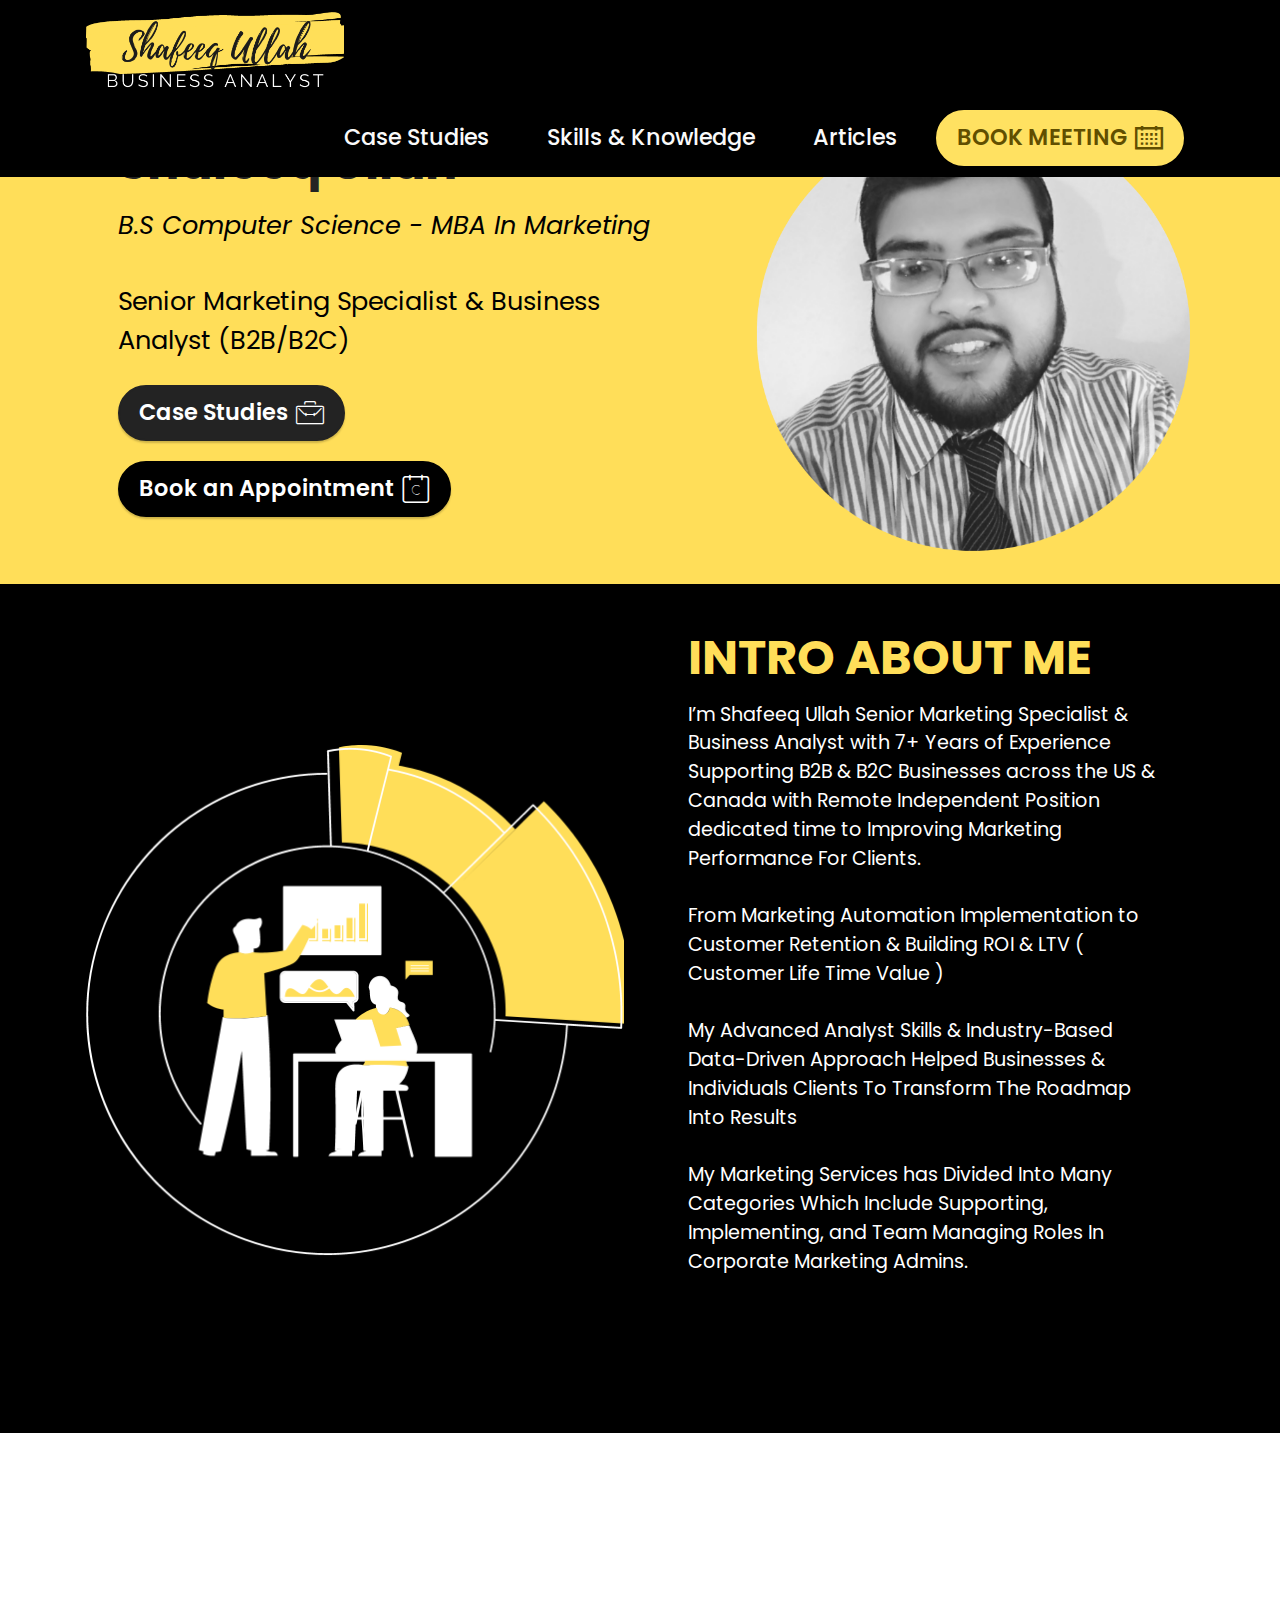
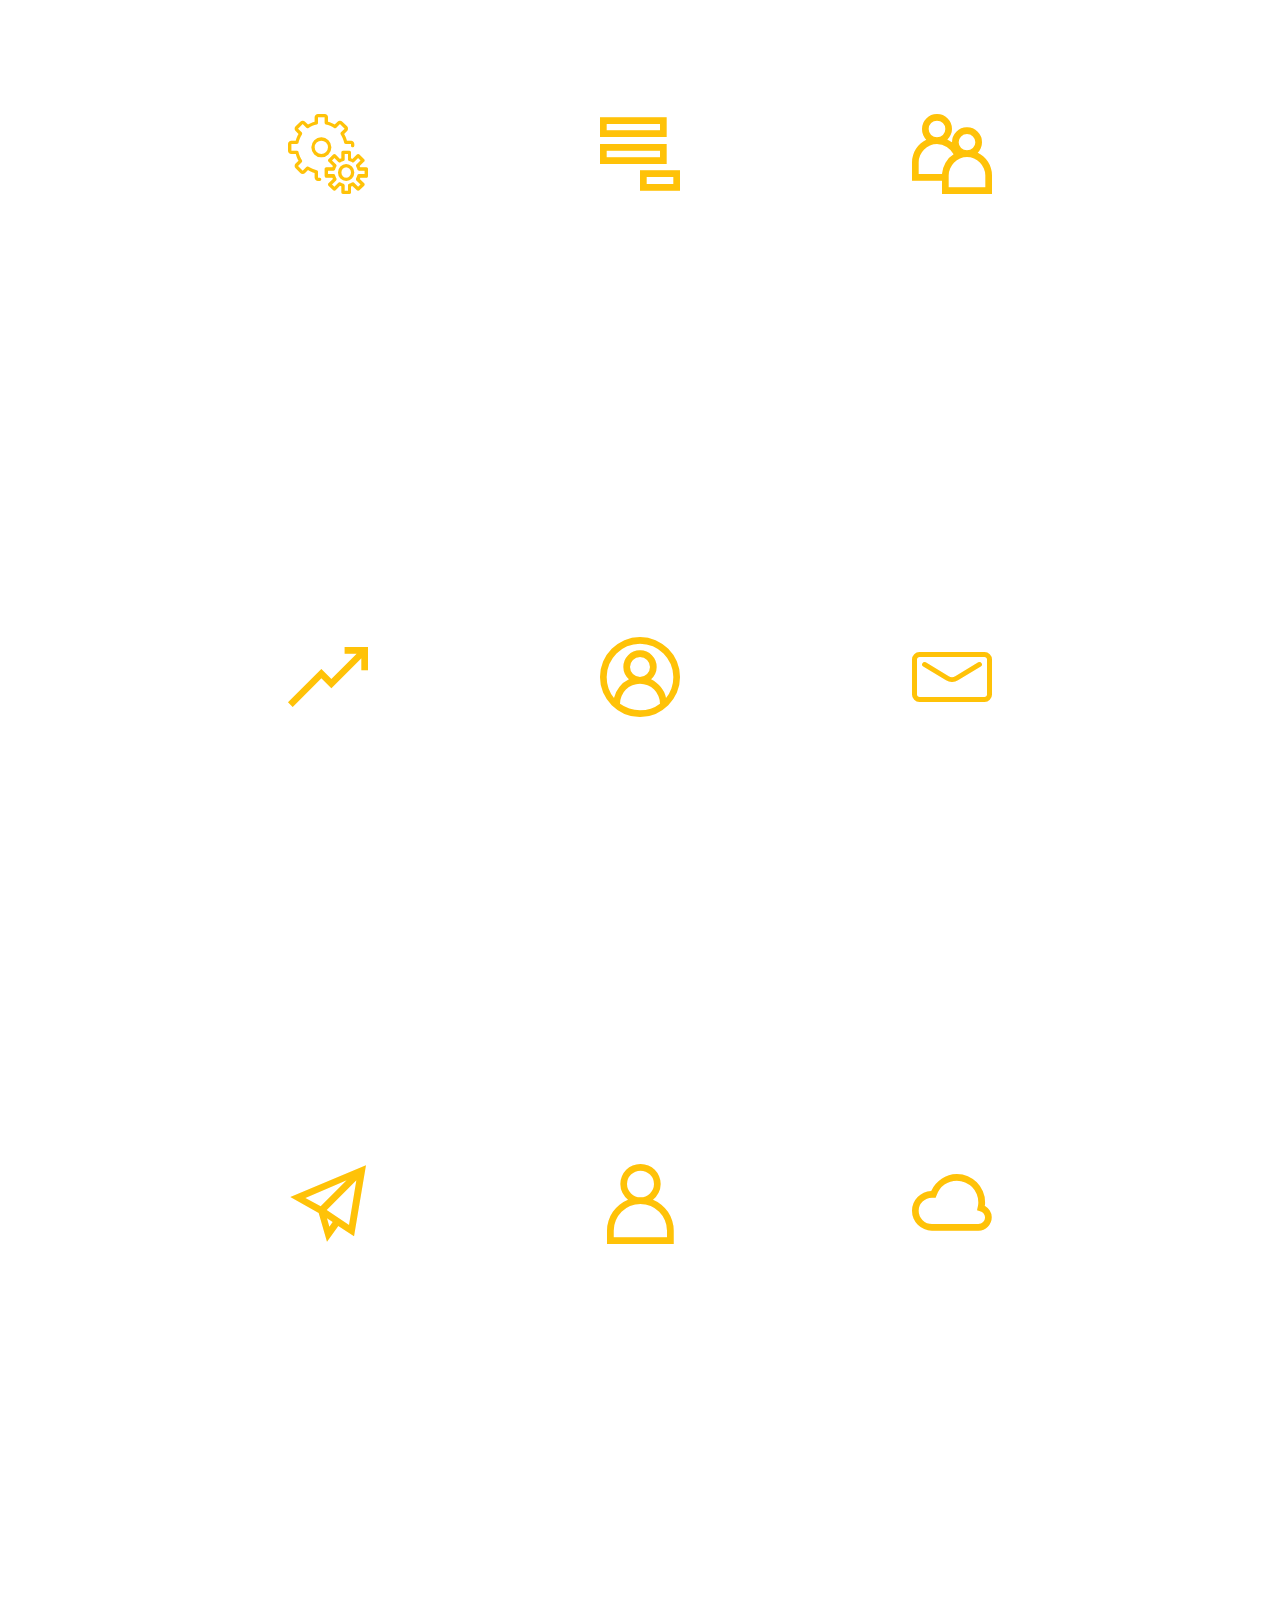
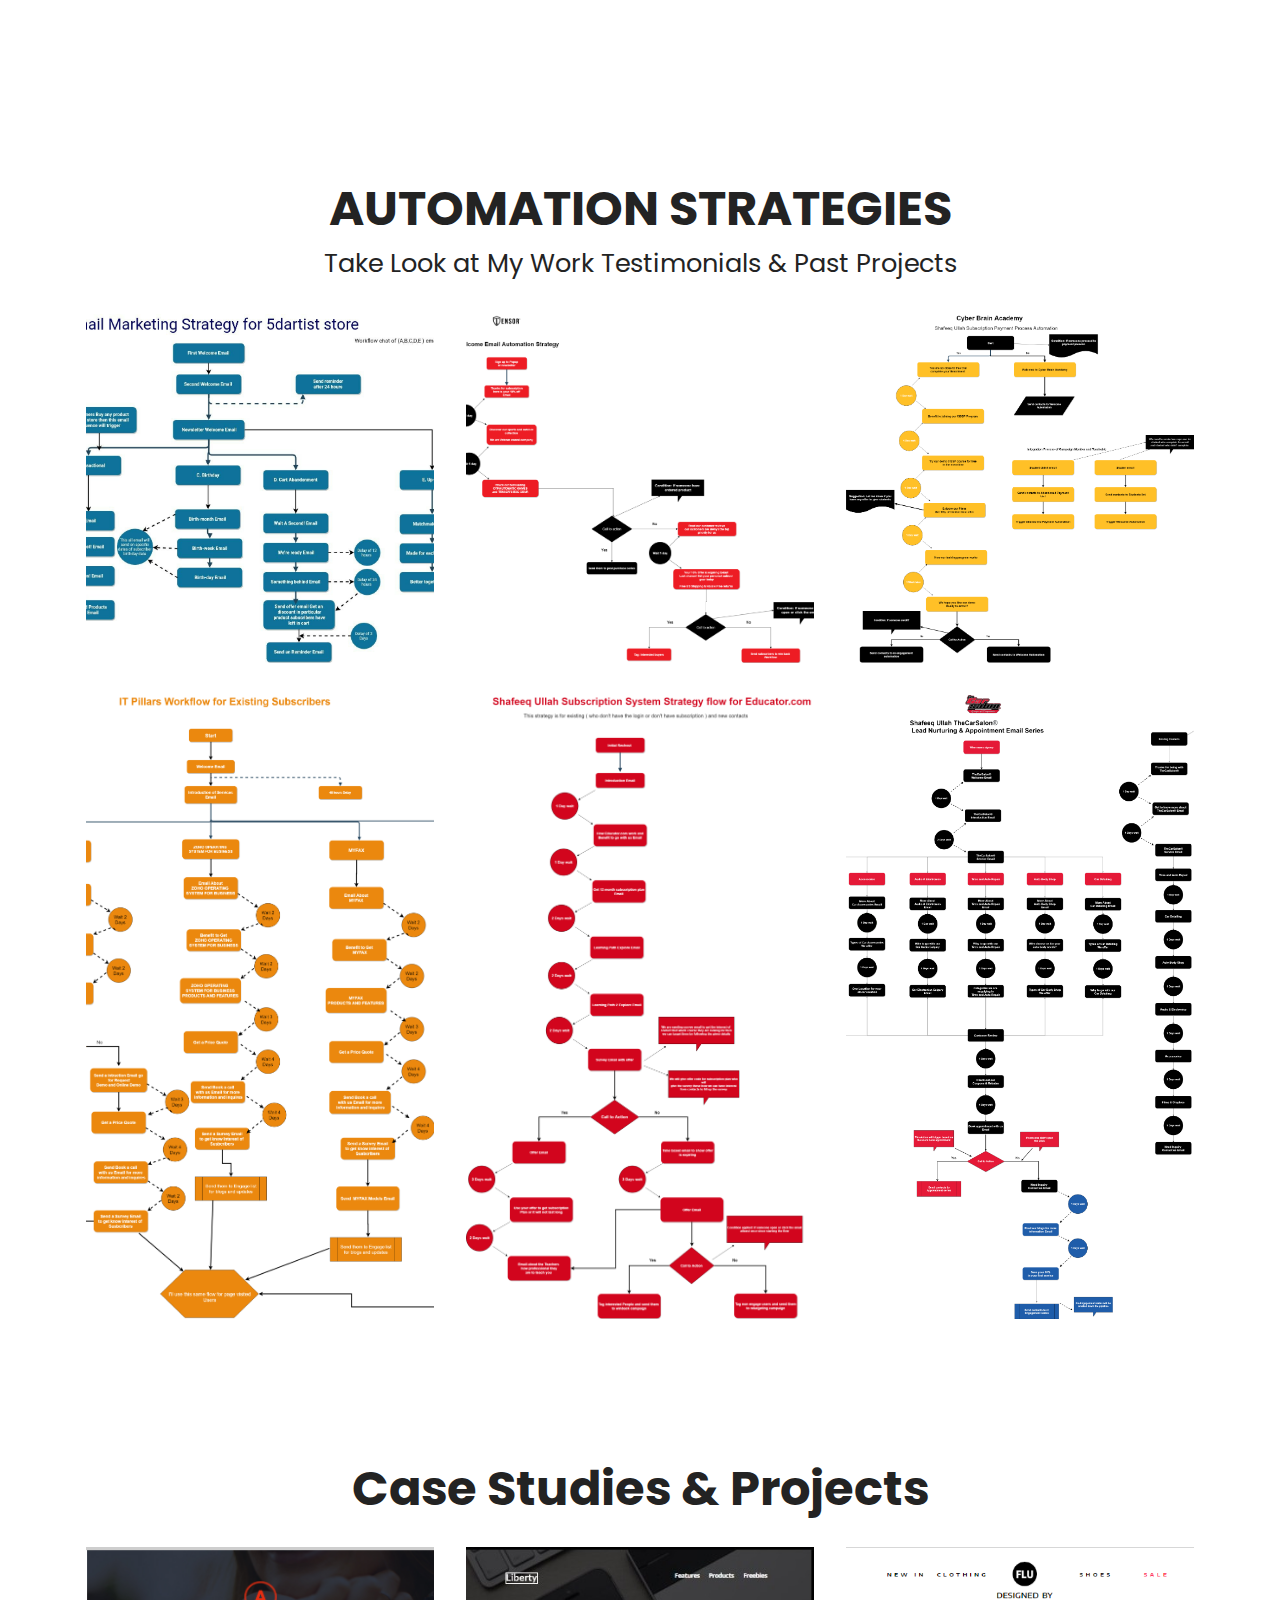
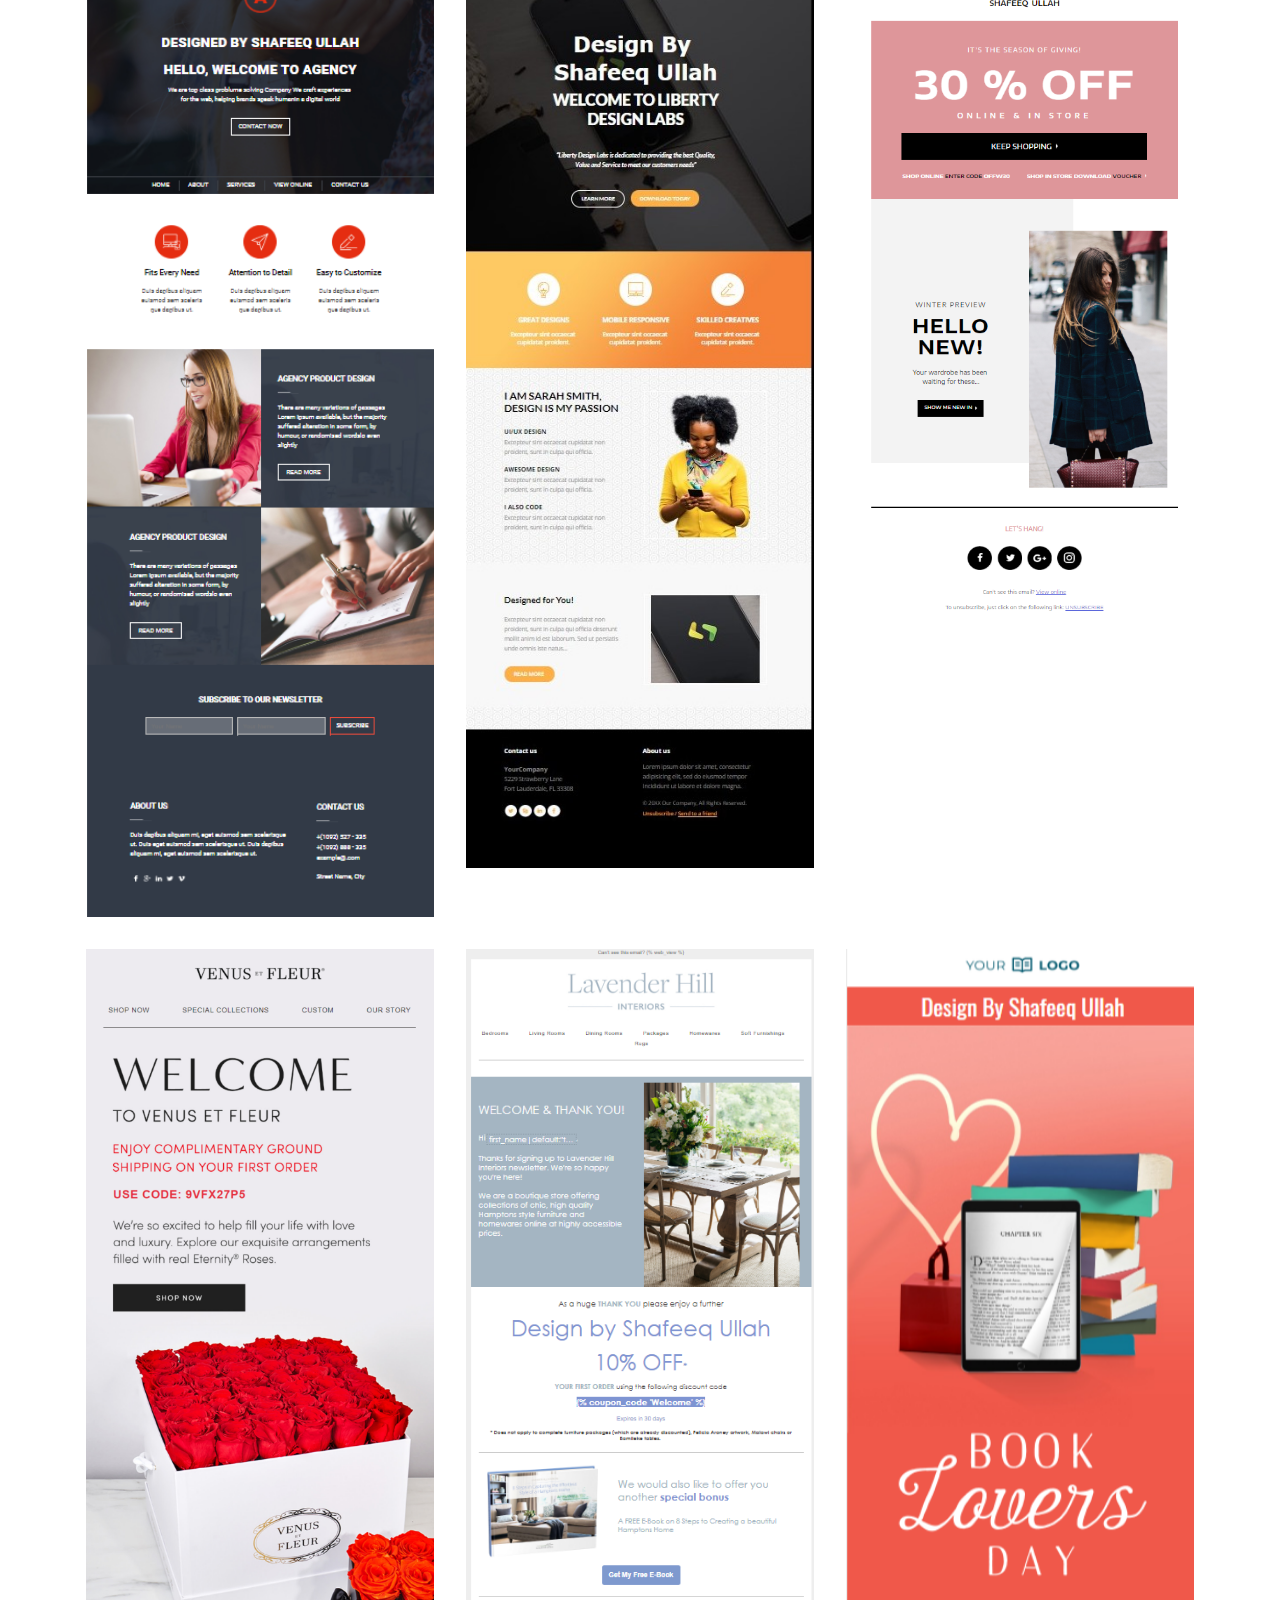
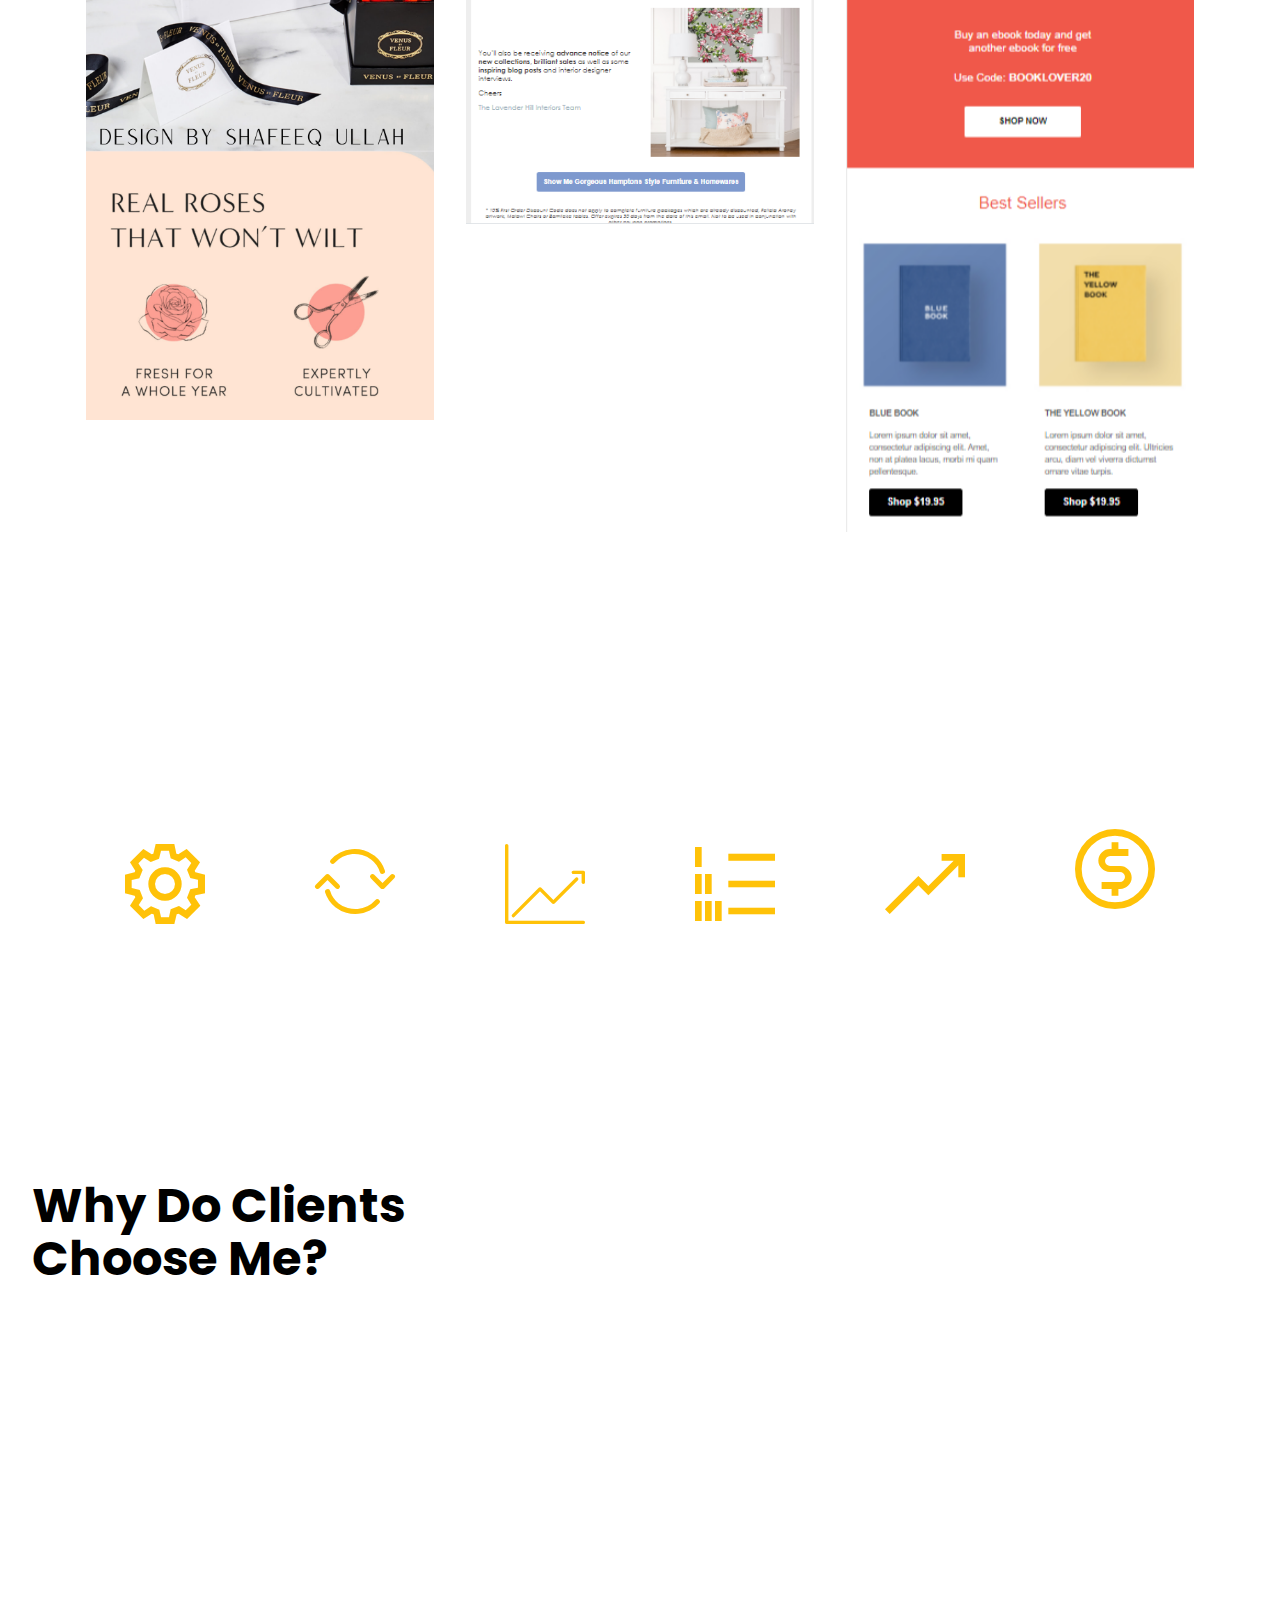
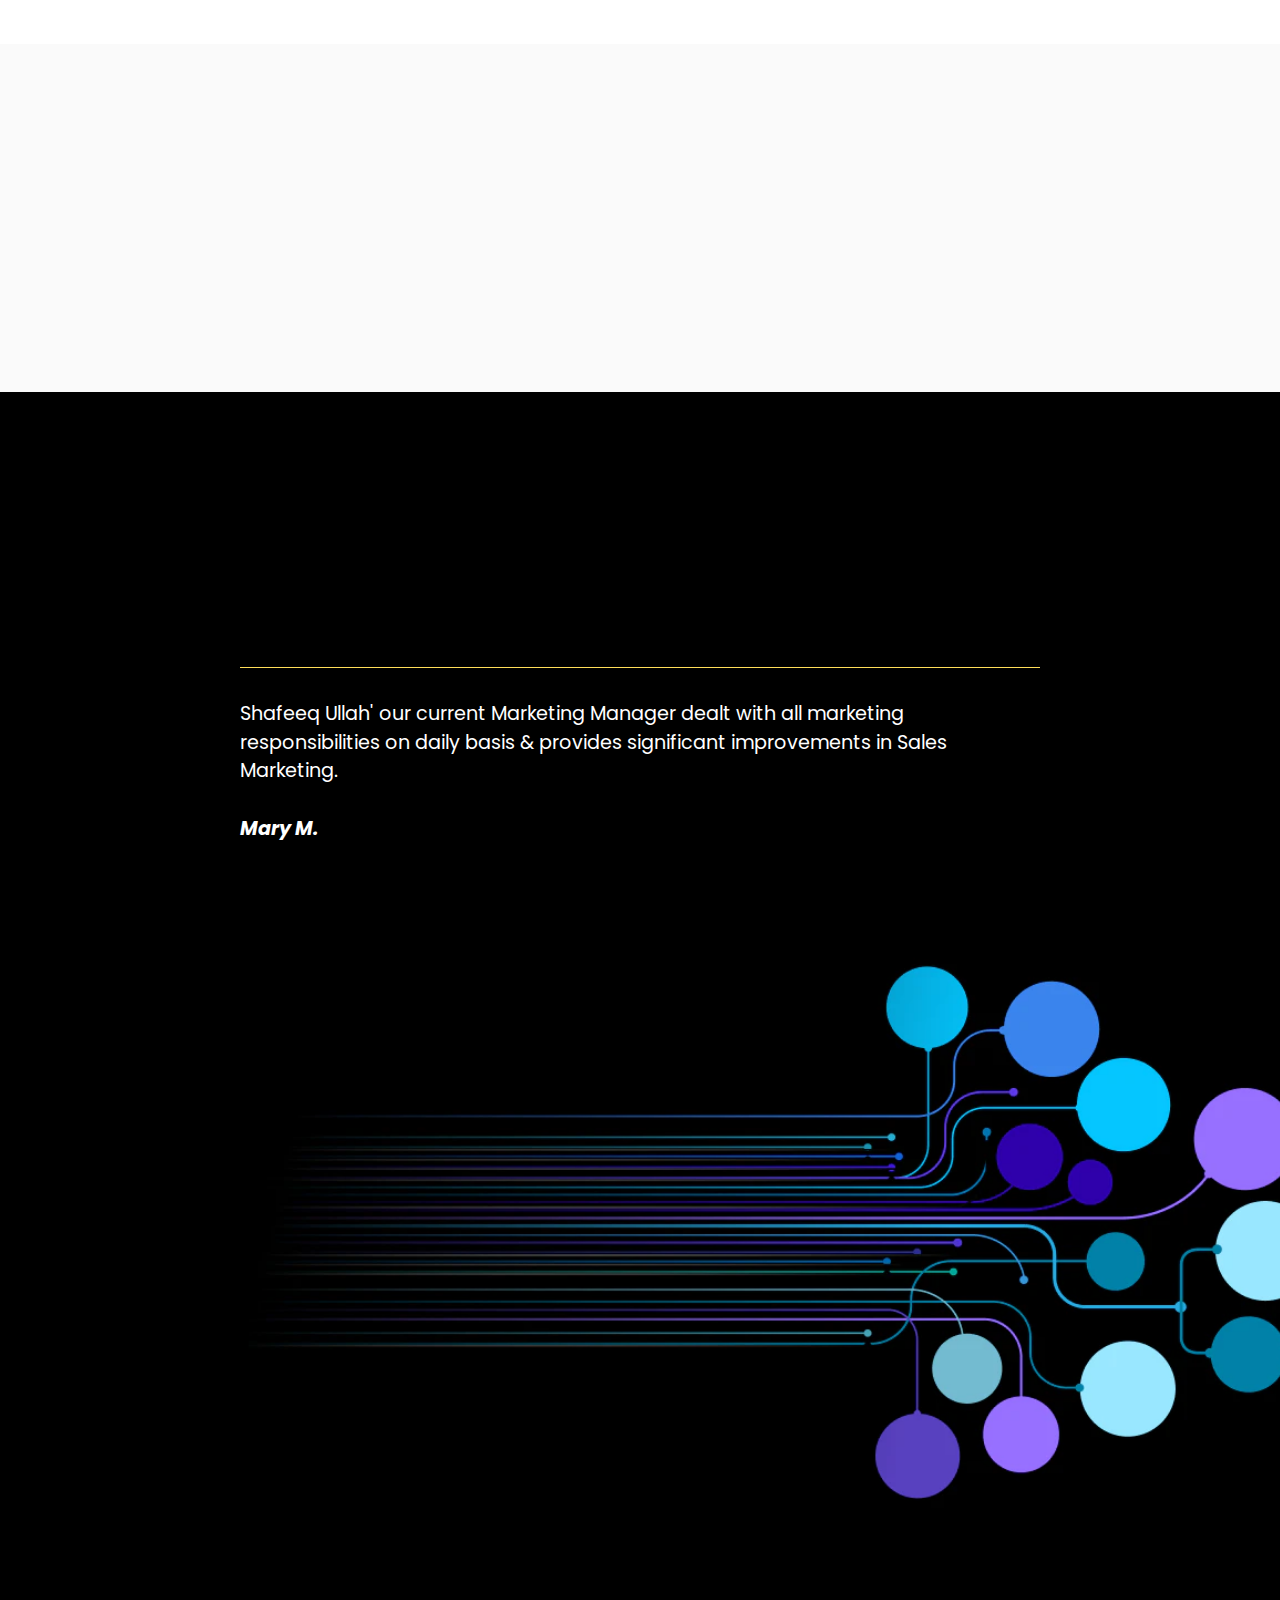
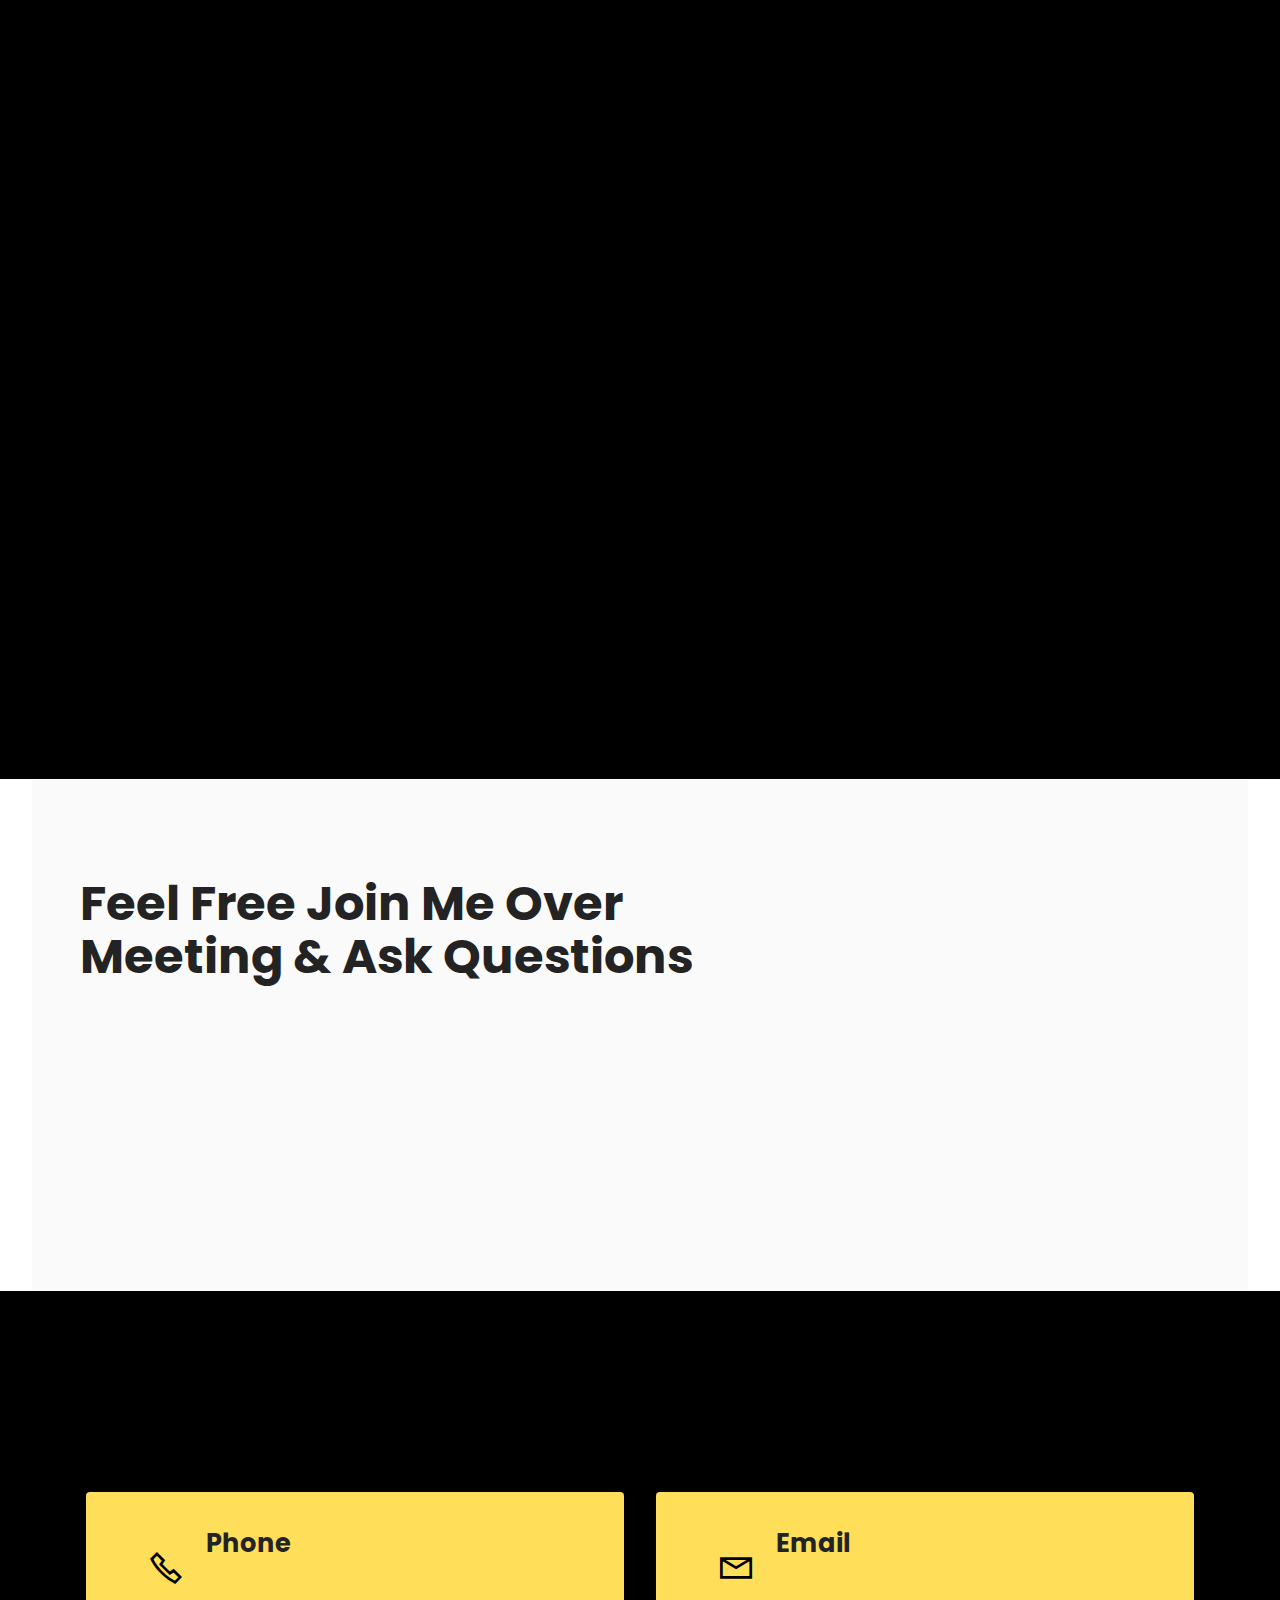
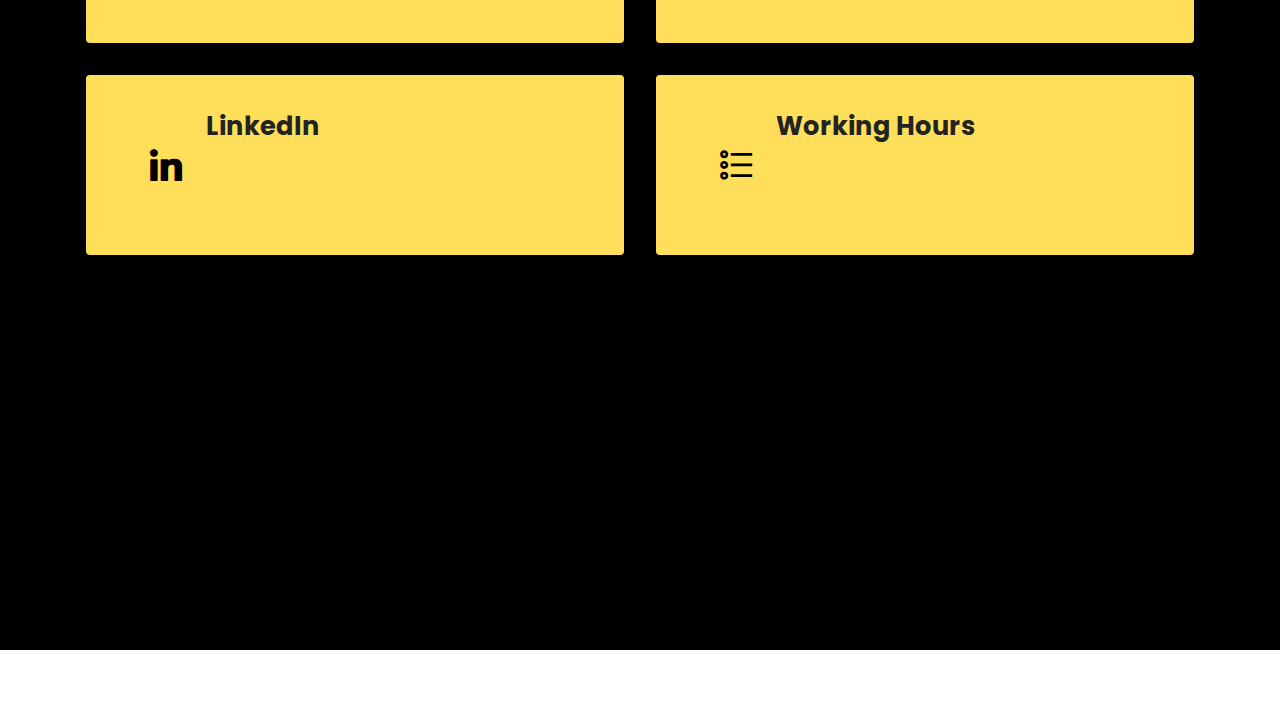
==== index.html @ f5b304b1 "create github pages" ====
<!DOCTYPE html>
<html  >
<head>
  <!-- Site made with Mobirise Website Builder v5.6.8, https://mobirise.com -->
  <meta charset="UTF-8">
  <meta http-equiv="X-UA-Compatible" content="IE=edge">
  <meta name="generator" content="Mobirise v5.6.8, mobirise.com">
  <meta name="twitter:card" content="summary_large_image"/>
  <meta name="twitter:image:src" content="">
  <meta property="og:image" content="">
  <meta name="twitter:title" content="Shafeeq Ullah: Senior Marketing Specialist">
  <meta name="viewport" content="width=device-width, initial-scale=1, minimum-scale=1">
  <link rel="shortcut icon" href="assets/images/shafeeq-ullah-8.png" type="image/x-icon">
  <meta name="description" content="I’m Shafeeq Ullah Senior Marketing Specialist & Business Analyst with 7+ Years of Experience Supporting B2B & B2C Businesses across the US & Canada with Remote Independent Position dedicated time to Improving Marketing Performance For Clients.">
  
  
  <title>Shafeeq Ullah: Senior Marketing Specialist</title>
  <link rel="stylesheet" href="assets/web/assets/mobirise-icons2/mobirise2.css">
  <link rel="stylesheet" href="assets/web/assets/mobirise-icons/mobirise-icons.css">
  <link rel="stylesheet" href="assets/web/assets/mobirise-icons-bold/mobirise-icons-bold.css">
  <link rel="stylesheet" href="assets/bootstrap/css/bootstrap.min.css">
  <link rel="stylesheet" href="assets/bootstrap/css/bootstrap-grid.min.css">
  <link rel="stylesheet" href="assets/bootstrap/css/bootstrap-reboot.min.css">
  <link rel="stylesheet" href="assets/animatecss/animate.css">
  <link rel="stylesheet" href="assets/dropdown/css/style.css">
  <link rel="stylesheet" href="assets/socicon/css/styles.css">
  <link rel="stylesheet" href="assets/theme/css/style.css">
  <link rel="preload" href="https://fonts.googleapis.com/css?family=Poppins:100,100i,200,200i,300,300i,400,400i,500,500i,600,600i,700,700i,800,800i,900,900i&display=swap" as="style" onload="this.onload=null;this.rel='stylesheet'">
  <noscript><link rel="stylesheet" href="https://fonts.googleapis.com/css?family=Poppins:100,100i,200,200i,300,300i,400,400i,500,500i,600,600i,700,700i,800,800i,900,900i&display=swap"></noscript>
  <link rel="preload" as="style" href="assets/mobirise/css/mbr-additional.css"><link rel="stylesheet" href="assets/mobirise/css/mbr-additional.css" type="text/css">
  
  
  
  
</head>
<body>
  
  <section data-bs-version="5.1" class="menu menu2 cid-tdlVaLHoB5" once="menu" id="menu2-j">
    
    <nav class="navbar navbar-dropdown navbar-fixed-top navbar-expand-lg">
        <div class="container">
            <div class="navbar-brand">
                <span class="navbar-logo">
                    <a href="http://www.shafeequllah.com">
                        <img src="assets/images/shafeeq-ullah-8.png" alt="Mobirise Website Builder" style="height: 5rem;">
                    </a>
                </span>
                
            </div>
            <button class="navbar-toggler" type="button" data-toggle="collapse" data-bs-toggle="collapse" data-target="#navbarSupportedContent" data-bs-target="#navbarSupportedContent" aria-controls="navbarNavAltMarkup" aria-expanded="false" aria-label="Toggle navigation">
                <div class="hamburger">
                    <span></span>
                    <span></span>
                    <span></span>
                    <span></span>
                </div>
            </button>
            <div class="collapse navbar-collapse" id="navbarSupportedContent">
                <ul class="navbar-nav nav-dropdown" data-app-modern-menu="true"><li class="nav-item"><a class="nav-link link text-white text-primary display-4" href="index.html#gallery4-7">Case Studies</a></li><li class="nav-item"><a class="nav-link link text-white text-primary display-4" href="index.html#features1-1i">Skills &amp; Knowledge</a></li><li class="nav-item"><a class="nav-link link text-white text-primary display-4" href="Articles.html" target="_blank">Articles</a></li></ul>
                
                <div class="navbar-buttons mbr-section-btn"><a class="btn btn-warning display-4" href="https://calendly.com/shafeeqmarketing21/email-marketing-discussion" target="_blank"><span class="mobi-mbri mobi-mbri-calendar mbr-iconfont mbr-iconfont-btn"></span>
                        BOOK MEETING</a></div>
            </div>
        </div>
    </nav>
</section>

<section data-bs-version="5.1" class="header14 cid-sFzxmVl7J6" id="header14-1f">

    

    

    <div class="container">
        <div class="row justify-content-center align-items-center">
            <div class="col-12 col-md-5 image-wrapper">
                <img src="assets/images/shafeeq-ullah-6.png" alt="Mobirise Website Builder">
            </div>
            <div class="col-12 col-md">
                <div class="text-wrapper">
                    <h1 class="mbr-section-title mbr-fonts-style mb-3 display-1"><strong>Shafeeq Ullah</strong></h1>
                    <p class="mbr-text mbr-fonts-style display-5"><em>
                        B.S Computer Science - MBA In Marketing<br></em><br>Senior Marketing Specialist &amp; Business Analyst (B2B/B2C)&nbsp;<br></p>
                    <div class="mbr-section-btn mt-3"><a class="btn btn-black display-4" href="index.html#gallery4-7"><span class="mbri-briefcase mbr-iconfont mbr-iconfont-btn"></span>Case Studies</a>
                        <a class="btn btn-primary display-4" href="https://calendly.com/shafeeqmarketing21/email-marketing-discussion" target="_blank"><span class="socicon socicon-calendly mbr-iconfont mbr-iconfont-btn"></span>Book an Appointment</a></div>
                </div>
            </div>
        </div>
    </div>
</section>

<section data-bs-version="5.1" class="header14 cid-t9MIhTilhC" id="header14-c">

    

    

    <div class="container">
        <div class="row justify-content-center align-items-center">
            <div class="col-12 col-md-6 image-wrapper">
                <img src="assets/images/untitled-design-35.png" alt="Mobirise Website Builder">
            </div>
            <div class="col-12 col-md">
                <div class="text-wrapper">
                    <h1 class="mbr-section-title mbr-fonts-style mb-3 display-2">
                        <strong>INTRO ABOUT ME</strong></h1>
                    <p class="mbr-text mbr-fonts-style display-7">I’m Shafeeq Ullah Senior Marketing Specialist &amp; Business Analyst with 7+ Years of Experience Supporting B2B &amp; B2C Businesses across the US &amp; Canada with Remote Independent Position dedicated time to Improving Marketing Performance For Clients. 
<br>
<br>From Marketing Automation Implementation to Customer Retention &amp; Building ROI &amp; LTV ( Customer Life Time Value )
<br>
<br>My Advanced Analyst Skills &amp; Industry-Based Data-Driven Approach Helped Businesses &amp; Individuals Clients To Transform The Roadmap Into Results
<br>
<br>My Marketing Services has Divided Into Many Categories Which Include Supporting, Implementing, and Team Managing Roles In Corporate Marketing Admins.<br></p>
                    <div class="mbr-section-btn mt-3"><a class="btn btn-warning display-4" href="index.html#content10-22">Why Choose Me?</a></div>
                </div>
            </div>
        </div>
    </div>
</section>

<section data-bs-version="5.1" class="features1 cid-sFzyUE9AaP" id="features1-1i">
    

    
    <div class="container-fluid">
        <div class="row">
            <div class="col-12 col-lg-9">
                <h3 class="mbr-section-title mbr-fonts-style align-center mb-0 display-2"><strong>MARKETING SKILLS &amp; KNOWLEDGE</strong><br><strong><br></strong></h3>
                
            </div>
        </div>
        <div class="row">
            <div class="card col-12 col-md-6 col-lg-3">
                <div class="card-wrapper">
                    <div class="card-box align-center">
                        <div class="iconfont-wrapper">
                            <span class="mbr-iconfont mbri-setting" style="color: rgb(255, 194, 8); fill: rgb(255, 194, 8);"></span>
                        </div>
                        <h5 class="card-title mbr-fonts-style display-5"><strong>Marketing Automation</strong></h5>
                        <p class="card-text mbr-fonts-style display-7">My marketing automation services enable clients to automate repetitive tasks and combine multiple marketing channels all in one place.</p>
                    </div>
                </div>
            </div>
            <div class="card col-12 col-md-6 col-lg-3">
                <div class="card-wrapper">
                    <div class="card-box align-center">
                        <div class="iconfont-wrapper">
                            <span class="mbr-iconfont mobi-mbri-add-submenu mobi-mbri" style="color: rgb(255, 194, 8); fill: rgb(255, 194, 8);"></span>
                        </div>
                        <h5 class="card-title mbr-fonts-style display-5"><strong>Marketing Strategy</strong></h5>
                        <p class="card-text mbr-fonts-style display-7">Building Marketing Strategy &amp; Identify areas for improvement that will help you achieve your goals, Pinpoint a target audience through detailed persona development.&nbsp;<br></p>
                    </div>
                </div>
            </div>
            <div class="card col-12 col-md-6 col-lg-3">
                <div class="card-wrapper">
                    <div class="card-box align-center">
                        <div class="iconfont-wrapper">
                            <span class="mbr-iconfont mobi-mbri-users mobi-mbri" style="color: rgb(255, 194, 8); fill: rgb(255, 194, 8);"></span>
                        </div>
                        <h5 class="card-title mbr-fonts-style display-5"><strong>Social Media Management</strong></h5>
                        <p class="card-text mbr-fonts-style display-7">Organic social media management that increases your engagements to business building or customer acquisition-focused social media ad campaigns, Advertising and organic marketing.&nbsp;<br></p>
                    </div>
                </div>
            </div>
            
        </div>
    </div>
</section>

<section data-bs-version="5.1" class="features1 cid-t9LIfukjzf" id="features1-4">
    

    
    <div class="container-fluid">
        <div class="row">
            
        </div>
        <div class="row">
            <div class="card col-12 col-md-6 col-lg-3">
                <div class="card-wrapper">
                    <div class="card-box align-center">
                        <div class="iconfont-wrapper">
                            <span class="mbr-iconfont mobi-mbri-growing-chart mobi-mbri" style="color: rgb(255, 194, 8); fill: rgb(255, 194, 8);"></span>
                        </div>
                        <h5 class="card-title mbr-fonts-style display-5"><strong>Advanced Google Analytics</strong></h5>
                        <p class="card-text mbr-fonts-style display-7">Data provides insight that can improve marketing performance. My analytical eye is designed to empower you with the knowledge you need to make the right marketing decisions.&nbsp;<br></p>
                    </div>
                </div>
            </div>
            <div class="card col-12 col-md-6 col-lg-3">
                <div class="card-wrapper">
                    <div class="card-box align-center">
                        <div class="iconfont-wrapper">
                            <span class="mbr-iconfont mobi-mbri-user-2 mobi-mbri" style="color: rgb(255, 194, 8); fill: rgb(255, 194, 8);"></span>
                        </div>
                        <h5 class="card-title mbr-fonts-style display-5"><strong>CRM Support</strong></h5>
                        <p class="card-text mbr-fonts-style display-7">CRM optimization services are used to put in place new execution practices and properly align your tech stack, with the goal of improving your marketing and sales departmental integration.&nbsp;&nbsp;<br></p>
                    </div>
                </div>
            </div>
            <div class="card col-12 col-md-6 col-lg-3">
                <div class="card-wrapper">
                    <div class="card-box align-center">
                        <div class="iconfont-wrapper">
                            <span class="mbr-iconfont mbrib-letter" style="color: rgb(255, 194, 8); fill: rgb(255, 194, 8);"></span>
                        </div>
                        <h5 class="card-title mbr-fonts-style display-5"><strong>Email Marketing</strong></h5>
                        <p class="card-text mbr-fonts-style display-7">Focus on delivering successful email automations &amp; campaigns on your behalf – campaigns that help engage prospects, drive traffic and sales, and retain customers.&nbsp;<br></p>
                    </div>
                </div>
            </div>
            
        </div>
    </div>
</section>

<section data-bs-version="5.1" class="features1 cid-t9LJFMl8MA" id="features1-5">
    

    
    <div class="container-fluid">
        <div class="row">
            
        </div>
        <div class="row">
            <div class="card col-12 col-md-6 col-lg-3">
                <div class="card-wrapper">
                    <div class="card-box align-center">
                        <div class="iconfont-wrapper">
                            <span class="mbr-iconfont mobi-mbri-paper-plane mobi-mbri" style="color: rgb(255, 194, 8); fill: rgb(255, 194, 8);"></span>
                        </div>
                        <h5 class="card-title mbr-fonts-style display-5"><strong>Email Deliverability</strong></h5>
                        <p class="card-text mbr-fonts-style display-7">Sophisticated anti-spam algorithms and filters change in real-time, making inbox delivery a challenge. 
<br>My Approach brings together the tools and expertise for your emails to drive more engagement, pipeline, and revenue by optimizing your inbox rates.&nbsp;<br></p>
                    </div>
                </div>
            </div>
            <div class="card col-12 col-md-6 col-lg-3">
                <div class="card-wrapper">
                    <div class="card-box align-center">
                        <div class="iconfont-wrapper">
                            <span class="mbr-iconfont mobi-mbri-user mobi-mbri" style="color: rgb(255, 194, 8); fill: rgb(255, 194, 8);"></span>
                        </div>
                        <h5 class="card-title mbr-fonts-style display-5"><strong>Lead Generation</strong></h5>
                        <p class="card-text mbr-fonts-style display-7">Lead Generation focuses on driving growth for B2B companies. I focus on both ABM and Inbound Marketing for our lead generation programs. I help companies use inbound marketing, account-based marketing, and sales enablement to improve lead generation rates.<br></p>
                    </div>
                </div>
            </div>
            <div class="card col-12 col-md-6 col-lg-3">
                <div class="card-wrapper">
                    <div class="card-box align-center">
                        <div class="iconfont-wrapper">
                            <span class="mbr-iconfont mobi-mbri-cloud mobi-mbri" style="color: rgb(255, 194, 8); fill: rgb(255, 194, 8);"></span>
                        </div>
                        <h5 class="card-title mbr-fonts-style display-5"><strong>API Integration</strong></h5>
                        <p class="card-text mbr-fonts-style display-7">Ever-growing world of technologies &amp; platforms requires integration support to run operations smoothly and provides precise data. 
<br>I provide full support for API integration which helps your business to integrate all your tools and take the best utilization towards growing revenue.&nbsp;&nbsp;<br></p>
                    </div>
                </div>
            </div>
            
        </div>
    </div>
</section>

<section data-bs-version="5.1" class="gallery4 mbr-gallery cid-t9LM3D7iIi" id="gallery4-7">
    

    
    

    <div class="container">
        <div class="mbr-section-head">
            <h3 class="mbr-section-title mbr-fonts-style align-center m-0 display-2"><strong>AUTOMATION STRATEGIES</strong></h3>
            <h4 class="mbr-section-subtitle mbr-fonts-style align-center mb-0 mt-2 display-5">Take Look at My Work Testimonials &amp; Past Projects</h4>
        </div>
        <div class="row mbr-gallery mt-4">
            <div class="col-12 col-md-6 col-lg-4 item gallery-image">
                <div class="item-wrapper" data-toggle="modal" data-bs-toggle="modal" data-target="#tdlXvlmh0t-modal" data-bs-target="#tdlXvlmh0t-modal">
                    <img class="w-100" src="assets/images/a.jpg" alt="Mobirise Website Builder" data-slide-to="0" data-bs-slide-to="0" data-target="#lb-tdlXvlmh0t" data-bs-target="#lb-tdlXvlmh0t">
                    <div class="icon-wrapper">
                        <span class="mobi-mbri mobi-mbri-search mbr-iconfont mbr-iconfont-btn"></span>
                    </div>
                </div>
                
            </div>
            <div class="col-12 col-md-6 col-lg-4 item gallery-image">
                <div class="item-wrapper" data-toggle="modal" data-bs-toggle="modal" data-target="#tdlXvlmh0t-modal" data-bs-target="#tdlXvlmh0t-modal">
                    <img class="w-100" src="assets/images/tensor-tactical-welcome-email-automation.drawio.png" alt="Mobirise Website Builder" data-slide-to="1" data-bs-slide-to="1" data-target="#lb-tdlXvlmh0t" data-bs-target="#lb-tdlXvlmh0t">
                    <div class="icon-wrapper">
                        <span class="mobi-mbri mobi-mbri-search mbr-iconfont mbr-iconfont-btn"></span>
                    </div>
                </div>
                
            </div>
            <div class="col-12 col-md-6 col-lg-4 item gallery-image">
                <div class="item-wrapper" data-toggle="modal" data-bs-toggle="modal" data-target="#tdlXvlmh0t-modal" data-bs-target="#tdlXvlmh0t-modal">
                    <img class="w-100" src="assets/images/cyberbrainacademy-abandoned-payment-automation-1.png" alt="Mobirise Website Builder" data-slide-to="2" data-bs-slide-to="2" data-target="#lb-tdlXvlmh0t" data-bs-target="#lb-tdlXvlmh0t">
                    <div class="icon-wrapper">
                        <span class="mobi-mbri mobi-mbri-search mbr-iconfont mbr-iconfont-btn"></span>
                    </div>
                </div>
                
            </div>
            <div class="col-12 col-md-6 col-lg-4 item gallery-image">
                <div class="item-wrapper" data-toggle="modal" data-bs-toggle="modal" data-target="#tdlXvlmh0t-modal" data-bs-target="#tdlXvlmh0t-modal">
                    <img class="w-100" src="assets/images/hubspot-it-softeware-company-automation-strategy-2.png" alt="Mobirise Website Builder" data-slide-to="3" data-bs-slide-to="3" data-target="#lb-tdlXvlmh0t" data-bs-target="#lb-tdlXvlmh0t">
                    <div class="icon-wrapper">
                        <span class="mobi-mbri mobi-mbri-search mbr-iconfont mbr-iconfont-btn"></span>
                    </div>
                </div>
                
            </div><div class="col-12 col-md-6 col-lg-4 item gallery-image">
                <div class="item-wrapper" data-toggle="modal" data-bs-toggle="modal" data-target="#tdlXvlmh0t-modal" data-bs-target="#tdlXvlmh0t-modal">
                    <img class="w-100" src="assets/images/hubspot-educator.com-strategy-flowchart.png" alt="Mobirise Website Builder" data-slide-to="4" data-bs-slide-to="4" data-target="#lb-tdlXvlmh0t" data-bs-target="#lb-tdlXvlmh0t">
                    <div class="icon-wrapper">
                        <span class="mobi-mbri mobi-mbri-search mbr-iconfont mbr-iconfont-btn"></span>
                    </div>
                </div>
                
            </div><div class="col-12 col-md-6 col-lg-4 item gallery-image">
                <div class="item-wrapper" data-toggle="modal" data-bs-toggle="modal" data-target="#tdlXvlmh0t-modal" data-bs-target="#tdlXvlmh0t-modal">
                    <img class="w-100" src="assets/images/thecarsalon-welcome-email-series.png" alt="Mobirise Website Builder" data-slide-to="5" data-bs-slide-to="5" data-target="#lb-tdlXvlmh0t" data-bs-target="#lb-tdlXvlmh0t">
                    <div class="icon-wrapper">
                        <span class="mobi-mbri mobi-mbri-search mbr-iconfont mbr-iconfont-btn"></span>
                    </div>
                </div>
                
            </div>
        </div>

        <div class="modal mbr-slider" tabindex="-1" role="dialog" aria-hidden="true" id="tdlXvlmh0t-modal">
            <div class="modal-dialog" role="document">
                <div class="modal-content">
                    <div class="modal-body">
                        <div class="carousel slide" id="lb-tdlXvlmh0t" data-interval="5000" data-bs-interval="5000">
                            <div class="carousel-inner">
                                <div class="carousel-item active">
                                    <img class="d-block w-100" src="assets/images/a.jpg" alt="Mobirise Website Builder">
                                </div>
                                <div class="carousel-item">
                                    <img class="d-block w-100" src="assets/images/tensor-tactical-welcome-email-automation.drawio.png" alt="Mobirise Website Builder">
                                </div>
                                <div class="carousel-item">
                                    <img class="d-block w-100" src="assets/images/cyberbrainacademy-abandoned-payment-automation-1.png" alt="Mobirise Website Builder">
                                </div>
                                <div class="carousel-item">
                                    <img class="d-block w-100" src="assets/images/hubspot-it-softeware-company-automation-strategy-2.png" alt="Mobirise Website Builder">
                                </div><div class="carousel-item">
                                    <img class="d-block w-100" src="assets/images/hubspot-educator.com-strategy-flowchart.png" alt="Mobirise Website Builder">
                                </div><div class="carousel-item">
                                    <img class="d-block w-100" src="assets/images/thecarsalon-welcome-email-series.png" alt="Mobirise Website Builder">
                                </div>
                            </div>
                            <ol class="carousel-indicators">
                                <li data-slide-to="0" data-bs-slide-to="0" class="active" data-target="#lb-tdlXvlmh0t" data-bs-target="#lb-tdlXvlmh0t"></li>
                                <li data-slide-to="1" data-bs-slide-to="1" data-target="#lb-tdlXvlmh0t" data-bs-target="#lb-tdlXvlmh0t"></li>
                                <li data-slide-to="2" data-bs-slide-to="2" data-target="#lb-tdlXvlmh0t" data-bs-target="#lb-tdlXvlmh0t"></li>
                                <li data-slide-to="3" data-bs-slide-to="3" data-target="#lb-tdlXvlmh0t" data-bs-target="#lb-tdlXvlmh0t"></li><li data-slide-to="4" data-bs-slide-to="4" data-target="#lb-tdlXvlmh0t" data-bs-target="#lb-tdlXvlmh0t"></li><li data-slide-to="5" data-bs-slide-to="5" data-target="#lb-tdlXvlmh0t" data-bs-target="#lb-tdlXvlmh0t"></li>
                            </ol>
                            <a role="button" href="" class="close" data-dismiss="modal" data-bs-dismiss="modal" aria-label="Close">
                            </a>
                            <a class="carousel-control-prev carousel-control" role="button" data-slide="prev" data-bs-slide="prev" href="#lb-tdlXvlmh0t">
                                <span class="mobi-mbri mobi-mbri-arrow-prev" aria-hidden="true"></span>
                                <span class="sr-only visually-hidden">Previous</span>
                            </a>
                            <a class="carousel-control-next carousel-control" role="button" data-slide="next" data-bs-slide="next" href="#lb-tdlXvlmh0t">
                                <span class="mobi-mbri mobi-mbri-arrow-next" aria-hidden="true"></span>
                                <span class="sr-only visually-hidden">Next</span>
                            </a>
                        </div>
                    </div>
                </div>
            </div>
        </div>
    </div>
</section>

<section data-bs-version="5.1" class="gallery5 mbr-gallery cid-t9LM4kszkA" id="gallery5-8">
    

    
    

    <div class="container">
        <div class="mbr-section-head">
            <h3 class="mbr-section-title mbr-fonts-style align-center m-0 display-2"><strong>Case Studies &amp; Projects</strong></h3>
            
        </div>
        <div class="row mbr-gallery mt-4">
            <div class="col-12 col-md-6 col-lg-4 item gallery-image active">
                <div class="item-wrapper" data-toggle="modal" data-bs-toggle="modal" data-target="#tdlXvmtX0j-modal" data-bs-target="#tdlXvmtX0j-modal">
                    <img class="w-100" src="assets/images/activecampaign.png" alt="Mobirise Website Builder" data-slide-to="0" data-bs-slide-to="0" data-target="#lb-tdlXvmtX0j" data-bs-target="#lb-tdlXvmtX0j">
                    <div class="icon-wrapper">
                        <span class="mobi-mbri mobi-mbri-search mbr-iconfont mbr-iconfont-btn"></span>
                    </div>
                </div>
                
            </div>
            <div class="col-12 col-md-6 col-lg-4 item gallery-image">
                <div class="item-wrapper" data-toggle="modal" data-bs-toggle="modal" data-target="#tdlXvmtX0j-modal" data-bs-target="#tdlXvmtX0j-modal">
                    <img class="w-100" src="assets/images/email-newletter.jpg" alt="Mobirise Website Builder" data-slide-to="1" data-bs-slide-to="1" data-target="#lb-tdlXvmtX0j" data-bs-target="#lb-tdlXvmtX0j">
                    <div class="icon-wrapper">
                        <span class="mobi-mbri mobi-mbri-search mbr-iconfont mbr-iconfont-btn"></span>
                    </div>
                </div>
                
            </div>
            <div class="col-12 col-md-6 col-lg-4 item gallery-image">
                <div class="item-wrapper" data-toggle="modal" data-bs-toggle="modal" data-target="#tdlXvmtX0j-modal" data-bs-target="#tdlXvmtX0j-modal">
                    <img class="w-100" src="assets/images/klaviyo-email-template-design.png" alt="Mobirise Website Builder" data-slide-to="2" data-bs-slide-to="2" data-target="#lb-tdlXvmtX0j" data-bs-target="#lb-tdlXvmtX0j">
                    <div class="icon-wrapper">
                        <span class="mobi-mbri mobi-mbri-search mbr-iconfont mbr-iconfont-btn"></span>
                    </div>
                </div>
                
            </div><div class="col-12 col-md-6 col-lg-4 item gallery-image">
                <div class="item-wrapper" data-toggle="modal" data-bs-toggle="modal" data-target="#tdlXvmtX0j-modal" data-bs-target="#tdlXvmtX0j-modal">
                    <img class="w-100" src="assets/images/venus-et-fleur-welcome-designed-based-email-1.png" alt="Mobirise Website Builder" data-slide-to="3" data-bs-slide-to="3" data-target="#lb-tdlXvmtX0j" data-bs-target="#lb-tdlXvmtX0j">
                    <div class="icon-wrapper">
                        <span class="mobi-mbri mobi-mbri-search mbr-iconfont mbr-iconfont-btn"></span>
                    </div>
                </div>
                
            </div>
            <div class="col-12 col-md-6 col-lg-4 item gallery-image">
                <div class="item-wrapper" data-toggle="modal" data-bs-toggle="modal" data-target="#tdlXvmtX0j-modal" data-bs-target="#tdlXvmtX0j-modal">
                    <img class="w-100" src="assets/images/lavender-hill-welcome.png" alt="Mobirise Website Builder" data-slide-to="4" data-bs-slide-to="4" data-target="#lb-tdlXvmtX0j" data-bs-target="#lb-tdlXvmtX0j">
                    <div class="icon-wrapper">
                        <span class="mobi-mbri mobi-mbri-search mbr-iconfont mbr-iconfont-btn"></span>
                    </div>
                </div>
                
            </div><div class="col-12 col-md-6 col-lg-4 item gallery-image">
                <div class="item-wrapper" data-toggle="modal" data-bs-toggle="modal" data-target="#tdlXvmtX0j-modal" data-bs-target="#tdlXvmtX0j-modal">
                    <img class="w-100" src="assets/images/book-store-email-template-1.png" alt="Mobirise Website Builder" data-slide-to="5" data-bs-slide-to="5" data-target="#lb-tdlXvmtX0j" data-bs-target="#lb-tdlXvmtX0j">
                    <div class="icon-wrapper">
                        <span class="mobi-mbri mobi-mbri-search mbr-iconfont mbr-iconfont-btn"></span>
                    </div>
                </div>
                
            </div>
        </div>

        <div class="modal mbr-slider" tabindex="-1" role="dialog" aria-hidden="true" id="tdlXvmtX0j-modal">
            <div class="modal-dialog" role="document">
                <div class="modal-content">
                    <div class="modal-body">
                        <div class="carousel slide" id="lb-tdlXvmtX0j" data-interval="5000" data-bs-interval="5000">
                            <div class="carousel-inner">
                                <div class="carousel-item active">
                                    <img class="d-block w-100" src="assets/images/activecampaign.png" alt="Mobirise Website Builder">
                                </div>
                                <div class="carousel-item">
                                    <img class="d-block w-100" src="assets/images/email-newletter.jpg" alt="Mobirise Website Builder">
                                </div>
                                <div class="carousel-item">
                                    <img class="d-block w-100" src="assets/images/klaviyo-email-template-design.png" alt="Mobirise Website Builder">
                                </div><div class="carousel-item">
                                    <img class="d-block w-100" src="assets/images/venus-et-fleur-welcome-designed-based-email-1.png" alt="Mobirise Website Builder">
                                </div>
                                <div class="carousel-item">
                                    <img class="d-block w-100" src="assets/images/lavender-hill-welcome.png" alt="Mobirise Website Builder">
                                </div><div class="carousel-item">
                                    <img class="d-block w-100" src="assets/images/book-store-email-template-1.png" alt="Mobirise Website Builder">
                                </div>
                            </div>
                            <ol class="carousel-indicators">
                                <li data-slide-to="0" data-bs-slide-to="0" class="active" data-target="#lb-tdlXvmtX0j" data-bs-target="#lb-tdlXvmtX0j"></li>
                                <li data-slide-to="1" data-bs-slide-to="1" data-target="#lb-tdlXvmtX0j" data-bs-target="#lb-tdlXvmtX0j"></li>
                                <li data-slide-to="2" data-bs-slide-to="2" data-target="#lb-tdlXvmtX0j" data-bs-target="#lb-tdlXvmtX0j"></li>
                                <li data-slide-to="3" data-bs-slide-to="3" data-target="#lb-tdlXvmtX0j" data-bs-target="#lb-tdlXvmtX0j"></li><li data-slide-to="4" data-bs-slide-to="4" data-target="#lb-tdlXvmtX0j" data-bs-target="#lb-tdlXvmtX0j"></li><li data-slide-to="5" data-bs-slide-to="5" data-target="#lb-tdlXvmtX0j" data-bs-target="#lb-tdlXvmtX0j"></li>
                            </ol>
                            <a role="button" href="" class="close" data-dismiss="modal" data-bs-dismiss="modal" aria-label="Close">
                            </a>
                            <a class="carousel-control-prev carousel-control" role="button" data-slide="prev" data-bs-slide="prev" href="#lb-tdlXvmtX0j">
                                <span class="mobi-mbri mobi-mbri-arrow-prev" aria-hidden="true"></span>
                                <span class="sr-only visually-hidden">Previous</span>
                            </a>
                            <a class="carousel-control-next carousel-control" role="button" data-slide="next" data-bs-slide="next" href="#lb-tdlXvmtX0j">
                                <span class="mobi-mbri mobi-mbri-arrow-next" aria-hidden="true"></span>
                                <span class="sr-only visually-hidden">Next</span>
                            </a>
                        </div>
                    </div>
                </div>
            </div>
        </div>
    </div>
</section>

<section data-bs-version="5.1" class="features13 cid-t9MU5K4ZxW" id="features14-g">
    

    
    
    <div class="container">
        <div class="row">
            <div class="col-12">
                <h3 class="mbr-section-title align-center mb-4 mbr-fonts-style display-2"><strong>Digital Growth Services Provided In My Field Experience</strong></h3>
            </div>
            <div class="card col-12 col-md-4 col-lg-2 p-3">
                <div class="card-wrapper">
                    <div class="card-box align-center">
                        <span class="mbr-iconfont mobi-mbri-setting mobi-mbri" style="color: rgb(255, 194, 8); fill: rgb(255, 194, 8);"></span>
                        <h4 class="card-title align-center mbr-black mbr-fonts-style display-7"><strong>Marketing Automation</strong></h4>
                    </div>
                </div>
            </div>
            <div class="card p-3 col-12 col-md-4 col-lg-2">
                <div class="card-wrapper">
                    <div class="card-box align-center">
                        <span class="mbr-iconfont mbrib-update" style="color: rgb(255, 194, 8); fill: rgb(255, 194, 8);"></span>
                        <h4 class="card-title align-center mbr-black mbr-fonts-style display-7"><strong>Buyers Journeys</strong></h4>
                    </div>
                </div>
            </div>
            <div class="card p-3 col-12 col-md-4 col-lg-2">
                <div class="card-wrapper">
                    <div class="card-box align-center">
                        <span class="mbr-iconfont mbri-growing-chart" style="color: rgb(255, 194, 8); fill: rgb(255, 194, 8);"></span>
                        <h4 class="card-title align-center mbr-black mbr-fonts-style display-7"><strong>Data-Driven Analytics</strong></h4>
                    </div>
                </div>
            </div>
            <div class="card p-3 col-12 col-md-4 col-lg-2">
                <div class="card-wrapper">
                    <div class="card-box align-center">
                        <span class="mbr-iconfont mobi-mbri-numbered-list mobi-mbri" style="color: rgb(255, 194, 8); fill: rgb(255, 194, 8);"></span>
                        <h4 class="card-title align-center mbr-black mbr-fonts-style display-7"><strong>Strategy Sequences</strong></h4>
                    </div>
                </div>
            </div>
            <div class="card p-3 col-12 col-md-4 col-lg-2">
                <div class="card-wrapper">
                    <div class="card-box align-center">
                        <span class="mbr-iconfont mobi-mbri-growing-chart mobi-mbri" style="color: rgb(255, 194, 8); fill: rgb(255, 194, 8);"></span>
                        <h4 class="card-title align-center mbr-black mbr-fonts-style display-7"><strong>CPA &amp; ROI Growth</strong></h4>
                    </div>
                </div>
            </div>
            <div class="card p-3 col-12 col-md-4 col-lg-2">
                <div class="card-wrapper">
                    <div class="card-box align-center">
                        <span class="mbr-iconfont mobi-mbri-cash mobi-mbri" style="color: rgb(255, 194, 8); fill: rgb(255, 194, 8);"></span>
                        <h4 class="card-title align-center mbr-black mbr-fonts-style display-7"><strong>Sales Funnels Implementation</strong></h4>
                    </div>
                </div>
            </div>
        </div>
    </div>
</section>

<section data-bs-version="5.1" class="content10 cid-sFAZRnJnnI" id="content10-22">
    
    <div class="container-fluid">
        <div class="row justify-content-center">
            <div class="col-12 col-md">
                
                <h6 class="mbr-section-subtitle mbr-fonts-style mb-4 display-2"><strong>Why Do Clients Choose Me? 
</strong><div><strong><br></strong></div></h6>
            </div>
            <div class="col-md-12 col-lg-7">
                <p class="mbr-text mbr-fonts-style display-5">Modern Marketing is complex &amp; requires guided approach with my support clients will get full transparency &amp; Full-Stack Tech in Marketing Services which are integrated with each other. 
<br>
<br>It’s hard to manage communication with the full team in different specialty departments, with me I provide independent work to my clients with respect to time &amp; offer deep insights which help businesses follow a roadmap.&nbsp;&nbsp;<br></p>
            </div>
        </div>
    </div>
</section>

<section data-bs-version="5.1" class="clients1 cid-sFAw7z51L3" id="clients1-1u">
    
    <div class="images-container container-fluid">
        <div class="mbr-section-head">
            <h3 class="mbr-section-title mbr-fonts-style align-center mb-0 display-2">
                <strong>My Clients</strong>
            </h3>
            <h4 class="mbr-section-subtitle mbr-fonts-style align-center mb-0 mt-2 display-7"></h4>
            
        </div>
        <div class="row justify-content-center mt-4">
            <div class="col-md-3 card">
                <img src="assets/images/tirecraft-calgary-200x200.png" alt="Mobirise Website Builder">
            </div>
            <div class="col-md-3 card">
                <img src="assets/images/75610f6889f0f97cbb91ef3c58dc619a.png" alt="Mobirise Website Builder">
            </div>
            <div class="col-md-3 card">
                <img src="assets/images/lavenderhill-logo-3x-8-400x.webp" alt="Mobirise Website Builder">
            </div>
            <div class="col-md-3 card">
                <img src="assets/images/logo-flora2-4.png" alt="Mobirise Website Builder">
            </div>
            <div class="col-md-3 card">
                <img src="assets/images/400x50-200x.webp" alt="Mobirise Website Builder">
            </div>
            <div class="col-md-3 card">
                <img src="assets/images/logo-8.png" alt="Mobirise Website Builder">
            </div>
            
            
        </div>
    </div>
</section>

<section data-bs-version="5.1" class="tabs content18 cid-t9LuOtIvly" id="tabs1-2">

    

    
    
    <div class="container-fluid">
        <div class="row justify-content-center">
            <div class="col-12 col-md-8">
                <h3 class="mbr-section-title mb-0 mbr-fonts-style display-2"><strong>Customer Testimonials</strong></h3>
                
            </div>
        </div>
        <div class="row justify-content-center mt-4">
            <div class="col-12 col-md-8">
                <ul class="nav nav-tabs mb-4" role="tablist">
                    <li class="nav-item first mbr-fonts-style"><a class="nav-link mbr-fonts-style show active display-7" role="tab" data-toggle="tab" data-bs-toggle="tab" href="#tabs1-2_tab0" aria-selected="true"><strong>Lavender Hills</strong></a></li>
                    <li class="nav-item"><a class="nav-link mbr-fonts-style active display-7" role="tab" data-toggle="tab" data-bs-toggle="tab" href="#tabs1-2_tab1" aria-selected="true"><strong>Venus Et Fleur</strong></a></li>
                    <li class="nav-item"><a class="nav-link mbr-fonts-style display-7" role="tab" data-toggle="tab" data-bs-toggle="tab" href="#tabs1-2_tab2" aria-selected="false"><strong>Carsalon</strong></a></li>
                    <li class="nav-item"><a class="nav-link mbr-fonts-style display-7" role="tab" data-toggle="tab" data-bs-toggle="tab" href="#tabs1-2_tab3" aria-selected="false"><strong>Mysittivacation</strong></a></li>
                    <li class="nav-item"><a class="nav-link mbr-fonts-style display-7" role="tab" data-toggle="tab" data-bs-toggle="tab" href="#tabs1-2_tab4" aria-selected="false"><strong>Triquetra Health</strong></a></li>
                    
                </ul>
                <div class="tab-content">
                    <div id="tab1" class="tab-pane in active" role="tabpanel">
                        <div class="row">
                            <div class="col-md-12">
                                <p class="mbr-text mbr-fonts-style display-7">
                                    Shafeeq Ullah' our current Marketing Manager dealt with all marketing responsibilities on daily basis &amp; provides significant improvements in Sales Marketing.<br><br><strong><em>Mary M.</em></strong><br> 
                                </p>
                            </div>
                        </div>
                    </div>
                    <div id="tab2" class="tab-pane" role="tabpanel">
                        <div class="row">
                            <div class="col-md-12">
                                <p class="mbr-text mbr-fonts-style display-7">
                                    We Owner ''Venus Et Fleur'' certify that Shafeeq Ullah worked for us on almost all marketing areas to achieve high quality results in generating marketing revenue.<br><br>Sunny C.<br> </p>
                            </div>
                        </div>
                    </div>
                    <div id="tab3" class="tab-pane" role="tabpanel">
                        <div class="row">
                            <div class="col-md-12">
                                <p class="mbr-text mbr-fonts-style display-7">Shafeeq worked with Carsalon for two years supported us on Marketing Responsibilities. <br>With his contribution, Carsalon generated incredible results in the growth of customers &amp; valued sales<br><br><strong><em>Gary Thomsen</em></strong><br></p>
                            </div>
                        </div>
                    </div>
                    <div id="tab4" class="tab-pane" role="tabpanel">
                        <div class="row">
                            <div class="col-md-12">
                                <p class="mbr-text mbr-fonts-style display-7">
                                    We are finishing up our second year with Shafeeq Ullah and are very satisfied with the results, thanks to double-digit growth in overall traffic, significant increases in the number of qualified leads, and much more!<br><br><strong><em>Dennis Mccoy</em></strong></p>
                            </div>
                        </div>
                    </div>
                    <div id="tab5" class="tab-pane" role="tabpanel">
                        <div class="row">
                            <div class="col-md-12">
                                <p class="mbr-text mbr-fonts-style display-7">
                                    We at Triquetra Health appreciate his support in all Marketing Areas archiving the highest sales conversions through digital marketing efforts<br><br><strong><em>Sean Gill</em></strong></p>
                            </div>
                        </div>
                    </div>
                    
                </div>
            </div>
        </div>
    </div>
</section>

<section data-bs-version="5.1" class="header14 cid-sFzz5E692j" id="header14-1j">

    

    

    <div class="container">
        <div class="row justify-content-center align-items-center">
            <div class="col-12 col-md-4 image-wrapper">
                <img src="assets/images/1200px-hd-transparent-picture.png" alt="Mobirise Website Builder">
            </div>
            <div class="col-12 col-md">
                <div class="text-wrapper">
                    <h1 class="mbr-section-title mbr-fonts-style mb-3 display-2"><strong>Grow your </strong><br><strong>opportunity pipeline</strong><br><strong><br></strong></h1>
                    <p class="mbr-text mbr-fonts-style display-7">B2B marketing must generate results that help the business grow. Lead generation for B2B must focus on quality.
<br>
<br>Too many marketers focus on metrics that have little significance to business growth. Ironpaper focuses on outcomes, specifically creating and engaging qualified leads. To do this, our work crosses boundaries.
<br>
<br>Our work lives at the intersection of account-based and inbound marketing; creative decision making and data-driven analysis.<br></p>
                    
                </div>
            </div>
        </div>
    </div>
</section>

<section data-bs-version="5.1" class="content4 cid-t9LFJF16S4" id="content4-3">
    

    
    
    <div class="container">
        <div class="row justify-content-center">
            <div class="title col-md-12 col-lg-10">
                <h3 class="mbr-section-title mbr-fonts-style align-center mb-4 display-2">Increase qualified lead acquisition</h3>
                <h4 class="mbr-section-subtitle align-center mbr-fonts-style mb-4 display-5"><strong><em>Volume isn't the goal. Quality is everything.
</em></strong><div>
</div><div>
</div><div><strong><em>
</em></strong></div><div>My set objectives bring leads quality definitions and create a governance system for lead generation. I improve lead management systems and develop a feedback loop to continuously improve qualified lead acquisition rates over time.</div></h4>
                
            </div>
        </div>
    </div>
</section>

<section data-bs-version="5.1" class="contacts4 cid-sFAyMcKwph" id="contacts4-21">

    

    

    <div class="container">
        <div class="row align-items-center justify-content-center">
            <div class="text-content col-12 col-md-6">
                <h2 class="mbr-section-title mbr-fonts-style display-2">
                    <strong>Follow Me On&nbsp;LinkedIn</strong></h2>
                <p class="mbr-text mbr-fonts-style display-5">Get To Know Me? Join Me on LinkedIn &amp; Let’s Start Talking about Marketing<br><br><strong><em>Podcasts &amp; Intro Marketing Videos </em></strong><br><strong><em>Coming Soon!&nbsp;</em></strong><br></p>
            </div>
            <div class="icons d-flex align-items-center col-12 col-md-6 justify-content-end mt-md-0 mt-2 flex-wrap">
                <a href="https://www.linkedin.com/in/shafeequllah" target="_blank">
                    <span class="mbr-iconfont mbr-iconfont-social socicon-linkedin socicon" style="font-size: 200px; color: rgb(255, 222, 89); fill: rgb(255, 222, 89);"></span>
                </a>
                
                
                
                
                
                
                
                
                
            </div>
        </div>
    </div>
    
</section>

<section data-bs-version="5.1" class="features15 cid-t9LSwp4QQg" id="features16-9">

    

    
    
    <div class="container-fluid">
        <div class="content-wrapper">
            <div class="row align-items-center">
                <div class="col-12 col-lg">
                    <div class="text-wrapper">
                        <h6 class="card-title mbr-fonts-style display-2"><strong>Feel Free Join Me Over Meeting &amp; Ask Questions</strong><strong><br></strong><strong><br></strong></h6>
                        <p class="mbr-text mbr-fonts-style mb-4 display-5"><strong>Book a Meeting at your own preferred time</strong><br></p>
                        <div class="mbr-section-btn mt-3"><a class="btn btn-warning display-4" href="https://calendly.com/shafeeqmarketing21/email-marketing-discussion" target="_blank">Book Meeting</a></div>
                    </div>
                </div>
                <div class="col-12 col-lg-4">
                    <div class="image-wrapper">
                        <img src="assets/images/shafeeq-ullah-5.png" alt="Mobirise Website Builder">
                    </div>
                </div>
            </div>
        </div>
    </div>
</section>

<section data-bs-version="5.1" class="contacts2 cid-sFzIA7KGYz" id="contacts2-1r">
    <!---->
    
    
    <div class="container">
        <div class="mbr-section-head">
            <h3 class="mbr-section-title mbr-fonts-style align-center mb-0 display-2">
                <strong>Connect with me</strong></h3>
            <h4 class="mbr-section-subtitle mbr-fonts-style align-center mb-0 mt-2 display-7">Lorem ipsum dolor sit amet, consectetur adipiscing elit.</h4>
        </div>
        <div class="row justify-content-center mt-4">
            <div class="card col-12 col-md-6">
                <div class="card-wrapper">
                    <div class="image-wrapper">
                        <span class="mbr-iconfont mobi-mbri-phone mobi-mbri"></span>
                    </div>
                    <div class="text-wrapper">
                        <h6 class="card-title mbr-fonts-style mb-1 display-5">
                            <strong>Phone</strong>
                        </h6>
                        <p class="mbr-text mbr-fonts-style display-7">
                            <a href="tel:+12345678910" class="text-primary">+1 226-841-8068</a>
                        </p>
                    </div>
                </div>
            </div>
            <div class="card col-12 col-md-6">
                <div class="card-wrapper">
                    <div class="image-wrapper">
                        <span class="mbr-iconfont mobi-mbri-letter mobi-mbri"></span>
                    </div>
                    <div class="text-wrapper">
                        <h6 class="card-title mbr-fonts-style mb-1 display-5">
                            <strong>Email</strong>
                        </h6>
                        <p class="mbr-text mbr-fonts-style display-7"><a href="mailto:shafeeqmarketing21@gmail.com" class="text-primary">Shafeeqmarketing21@gmail.com</a></p>
                    </div>
                </div>
            </div>
            <div class="card col-12 col-md-6">
                <div class="card-wrapper">
                    <div class="image-wrapper">
                        <span class="mbr-iconfont socicon-linkedin socicon" style="color: rgb(0, 0, 0); fill: rgb(0, 0, 0);"></span>
                    </div>
                    <div class="text-wrapper">
                        <h6 class="card-title mbr-fonts-style mb-1 display-5"><strong>LinkedIn</strong><br></h6>
                        <p class="mbr-text mbr-fonts-style display-7">
                            https://www.linkedin.com/in/shafeequllah
                        </p>
                    </div>
                </div>
            </div>
            <div class="card col-12 col-md-6">
                <div class="card-wrapper">
                    <div class="image-wrapper">
                        <span class="mbr-iconfont mobi-mbri-bulleted-list mobi-mbri"></span>
                    </div>
                    <div class="text-wrapper">
                        <h6 class="card-title mbr-fonts-style mb-1 display-5">
                            <strong>Working Hours</strong>
                        </h6>
                        <p class="mbr-text mbr-fonts-style display-7">
                            9:00 - 18:00 EST</p>
                    </div>
                </div>
            </div>
        </div>
    </div>
</section>

<section data-bs-version="5.1" class="image3 cid-t9MRbTV42k" id="image3-e">
    

    
    

    <div class="container">
        <div class="row justify-content-center">
            <div class="col-12 col-lg-4">
                <div class="image-wrapper">
                    <img src="assets/images/shafeeq-ullah-7.png" alt="Mobirise Website Builder">
                    
                </div>
            </div>
        </div>
    </div>
</section>

<section data-bs-version="5.1" class="footer3 cid-sFCygHrmNf" once="footers" id="footer3-24">

    

    

    <div class="container-fluid">
        <div class="row align-center mbr-white">
            <div class="row row-links">
                <ul class="foot-menu">
                    
                    
                    
                    
                    
                <li class="foot-menu-item mbr-fonts-style display-7">About me</li><li class="foot-menu-item mbr-fonts-style display-7">Skills &amp; Knowledge</li><li class="foot-menu-item mbr-fonts-style display-7">Case Studies</li><li class="foot-menu-item mbr-fonts-style display-7">Testimonials&nbsp;</li><li class="foot-menu-item mbr-fonts-style display-7">Connect with me</li><li class="foot-menu-item mbr-fonts-style display-7"></li></ul>
            </div>
            <div class="row social-row">
                <div class="social-list align-right pb-2">
                    
                    
                    
                    
                    
                    
                <div class="soc-item">
                        <a href="https://www.linkedin.com/in/shafeequllah" target="_blank">
                            <span class="mbr-iconfont mbr-iconfont-social socicon-linkedin socicon"></span>
                        </a>
                    </div><div class="soc-item">
                        <a href="mailto:shafeeqmarketing21@gmail.com">
                            <span class="mbr-iconfont mbr-iconfont-social socicon-mail socicon"></span>
                        </a>
                    </div><div class="soc-item">
                        <a href="https://www.youtube.com/c/mobirise" target="_blank">
                            <span class="mbr-iconfont mbr-iconfont-social socicon-youtube socicon"></span>
                        </a>
                    </div></div>
            </div>
            <div class="row row-copirayt">
                <p class="mbr-text mb-0 mbr-fonts-style mbr-white align-center display-7">
                    © Copyright 2022 Shafeeq Ullah. All Rights Reserved.
                </p>
            </div>
        </div>
    </div>
</section><section class="display-7" style="padding: 0;align-items: center;justify-content: center;flex-wrap: wrap;    align-content: center;display: flex;position: relative;height: 4rem;"><a href="https://mobiri.se/" style="flex: 1 1;height: 4rem;position: absolute;width: 100%;z-index: 1;"><img alt="" style="height: 4rem;" src="[data-uri]"></a><p style="margin: 0;text-align: center;" class="display-7">Designed with Mobirise &#8204;</p><a style="z-index:1" href="https://mobirise.com/website-maker.html">Web Site Maker</a></section><script src="assets/bootstrap/js/bootstrap.bundle.min.js"></script>  <script src="assets/smoothscroll/smooth-scroll.js"></script>  <script src="assets/ytplayer/index.js"></script>  <script src="assets/dropdown/js/navbar-dropdown.js"></script>  <script src="assets/mbr-tabs/mbr-tabs.js"></script>  <script src="assets/sociallikes/social-likes.js"></script>  <script src="assets/theme/js/script.js"></script>  
  
  
  <input name="animation" type="hidden">
  </body>
</html>
---- assets/web/assets/mobirise-icons2/mobirise2.css ----
@font-face {
  font-family: 'Moririse2';
  font-display: swap;
  src:  url('mobirise2.eot?f2bix4');
  src:  url('mobirise2.eot?f2bix4#iefix') format('embedded-opentype'),
    url('mobirise2.ttf?f2bix4') format('truetype'),
    url('mobirise2.woff?f2bix4') format('woff'),
    url('mobirise2.svg?f2bix4#mobirise2') format('svg');
  font-weight: normal;
  font-style: normal;
}

[class^="mobi-"], [class*=" mobi-"] {
  /* use !important to prevent issues with browser extensions that change fonts */
  font-family: 'Moririse2' !important;
  speak: none;
  font-style: normal;
  font-weight: normal;
  font-variant: normal;
  text-transform: none;
  line-height: 1;

  /* Better Font Rendering =========== */
  -webkit-font-smoothing: antialiased;
  -moz-osx-font-smoothing: grayscale;
}

.mobi-mbri-add-submenu:before {
  content: "\e900";
}
.mobi-mbri-alert:before {
  content: "\e901";
}
.mobi-mbri-align-center:before {
  content: "\e902";
}
.mobi-mbri-align-justify:before {
  content: "\e903";
}
.mobi-mbri-align-left:before {
  content: "\e904";
}
.mobi-mbri-align-right:before {
  content: "\e905";
}
.mobi-mbri-android:before {
  content: "\e906";
}
.mobi-mbri-apple:before {
  content: "\e907";
}
.mobi-mbri-arrow-down:before {
  content: "\e908";
}
.mobi-mbri-arrow-next:before {
  content: "\e909";
}
.mobi-mbri-arrow-prev:before {
  content: "\e90a";
}
.mobi-mbri-arrow-up:before {
  content: "\e90b";
}
.mobi-mbri-bold:before {
  content: "\e90c";
}
.mobi-mbri-bookmark:before {
  content: "\e90d";
}
.mobi-mbri-bootstrap:before {
  content: "\e90e";
}
.mobi-mbri-briefcase:before {
  content: "\e90f";
}
.mobi-mbri-browse:before {
  content: "\e910";
}
.mobi-mbri-bulleted-list:before {
  content: "\e911";
}
.mobi-mbri-calendar:before {
  content: "\e912";
}
.mobi-mbri-camera:before {
  content: "\e913";
}
.mobi-mbri-cart-add:before {
  content: "\e914";
}
.mobi-mbri-cart-full:before {
  content: "\e915";
}
.mobi-mbri-cash:before {
  content: "\e916";
}
.mobi-mbri-change-style:before {
  content: "\e917";
}
.mobi-mbri-chat:before {
  content: "\e918";
}
.mobi-mbri-clock:before {
  content: "\e919";
}
.mobi-mbri-close:before {
  content: "\e91a";
}
.mobi-mbri-cloud:before {
  content: "\e91b";
}
.mobi-mbri-code:before {
  content: "\e91c";
}
.mobi-mbri-contact-form:before {
  content: "\e91d";
}
.mobi-mbri-credit-card:before {
  content: "\e91e";
}
.mobi-mbri-cursor-click:before {
  content: "\e91f";
}
.mobi-mbri-cust-feedback:before {
  content: "\e920";
}
.mobi-mbri-database:before {
  content: "\e921";
}
.mobi-mbri-delivery:before {
  content: "\e922";
}
.mobi-mbri-desktop:before {
  content: "\e923";
}
.mobi-mbri-devices:before {
  content: "\e924";
}
.mobi-mbri-down:before {
  content: "\e925";
}
.mobi-mbri-download-2:before {
  content: "\e926";
}
.mobi-mbri-download:before {
  content: "\e927";
}
.mobi-mbri-drag-n-drop-2:before {
  content: "\e928";
}
.mobi-mbri-drag-n-drop:before {
  content: "\e929";
}
.mobi-mbri-edit-2:before {
  content: "\e92a";
}
.mobi-mbri-edit:before {
  content: "\e92b";
}
.mobi-mbri-error:before {
  content: "\e92c";
}
.mobi-mbri-extension:before {
  content: "\e92d";
}
.mobi-mbri-features:before {
  content: "\e92e";
}
.mobi-mbri-file:before {
  content: "\e92f";
}
.mobi-mbri-flag:before {
  content: "\e930";
}
.mobi-mbri-folder:before {
  content: "\e931";
}
.mobi-mbri-gift:before {
  content: "\e932";
}
.mobi-mbri-github:before {
  content: "\e933";
}
.mobi-mbri-globe-2:before {
  content: "\e934";
}
.mobi-mbri-globe:before {
  content: "\e935";
}
.mobi-mbri-growing-chart:before {
  content: "\e936";
}
.mobi-mbri-hearth:before {
  content: "\e937";
}
.mobi-mbri-help:before {
  content: "\e938";
}
.mobi-mbri-home:before {
  content: "\e939";
}
.mobi-mbri-hot-cup:before {
  content: "\e93a";
}
.mobi-mbri-idea:before {
  content: "\e93b";
}
.mobi-mbri-image-gallery:before {
  content: "\e93c";
}
.mobi-mbri-image-slider:before {
  content: "\e93d";
}
.mobi-mbri-info:before {
  content: "\e93e";
}
.mobi-mbri-italic:before {
  content: "\e93f";
}
.mobi-mbri-key:before {
  content: "\e940";
}
.mobi-mbri-laptop:before {
  content: "\e941";
}
.mobi-mbri-layers:before {
  content: "\e942";
}
.mobi-mbri-left-right:before {
  content: "\e943";
}
.mobi-mbri-left:before {
  content: "\e944";
}
.mobi-mbri-letter:before {
  content: "\e945";
}
.mobi-mbri-like:before {
  content: "\e946";
}
.mobi-mbri-link:before {
  content: "\e947";
}
.mobi-mbri-lock:before {
  content: "\e948";
}
.mobi-mbri-login:before {
  content: "\e949";
}
.mobi-mbri-logout:before {
  content: "\e94a";
}
.mobi-mbri-magic-stick:before {
  content: "\e94b";
}
.mobi-mbri-map-pin:before {
  content: "\e94c";
}
.mobi-mbri-menu:before {
  content: "\e94d";
}
.mobi-mbri-mobile-2:before {
  content: "\e94e";
}
.mobi-mbri-mobile-horizontal:before {
  content: "\e94f";
}
.mobi-mbri-mobile:before {
  content: "\e950";
}
.mobi-mbri-mobirise:before {
  content: "\e951";
}
.mobi-mbri-more-horizontal:before {
  content: "\e952";
}
.mobi-mbri-more-vertical:before {
  content: "\e953";
}
.mobi-mbri-music:before {
  content: "\e954";
}
.mobi-mbri-new-file:before {
  content: "\e955";
}
.mobi-mbri-numbered-list:before {
  content: "\e956";
}
.mobi-mbri-opened-folder:before {
  content: "\e957";
}
.mobi-mbri-pages:before {
  content: "\e958";
}
.mobi-mbri-paper-plane:before {
  content: "\e959";
}
.mobi-mbri-paperclip:before {
  content: "\e95a";
}
.mobi-mbri-phone:before {
  content: "\e95b";
}
.mobi-mbri-photo:before {
  content: "\e95c";
}
.mobi-mbri-photos:before {
  content: "\e95d";
}
.mobi-mbri-pin:before {
  content: "\e95e";
}
.mobi-mbri-play:before {
  content: "\e95f";
}
.mobi-mbri-plus:before {
  content: "\e960";
}
.mobi-mbri-preview:before {
  content: "\e961";
}
.mobi-mbri-print:before {
  content: "\e962";
}
.mobi-mbri-protect:before {
  content: "\e963";
}
.mobi-mbri-question:before {
  content: "\e964";
}
.mobi-mbri-quote-left:before {
  content: "\e965";
}
.mobi-mbri-quote-right:before {
  content: "\e966";
}
.mobi-mbri-redo:before {
  content: "\e967";
}
.mobi-mbri-refresh:before {
  content: "\e968";
}
.mobi-mbri-responsive-2:before {
  content: "\e969";
}
.mobi-mbri-responsive:before {
  content: "\e96a";
}
.mobi-mbri-right:before {
  content: "\e96b";
}
.mobi-mbri-rocket:before {
  content: "\e96c";
}
.mobi-mbri-sad-face:before {
  content: "\e96d";
}
.mobi-mbri-sale:before {
  content: "\e96e";
}
.mobi-mbri-save:before {
  content: "\e96f";
}
.mobi-mbri-search:before {
  content: "\e970";
}
.mobi-mbri-setting-2:before {
  content: "\e971";
}
.mobi-mbri-setting-3:before {
  content: "\e972";
}
.mobi-mbri-setting:before {
  content: "\e973";
}
.mobi-mbri-share:before {
  content: "\e974";
}
.mobi-mbri-shopping-bag:before {
  content: "\e975";
}
.mobi-mbri-shopping-basket:before {
  content: "\e976";
}
.mobi-mbri-shopping-cart:before {
  content: "\e977";
}
.mobi-mbri-sites:before {
  content: "\e978";
}
.mobi-mbri-smile-face:before {
  content: "\e979";
}
.mobi-mbri-speed:before {
  content: "\e97a";
}
.mobi-mbri-star:before {
  content: "\e97b";
}
.mobi-mbri-success:before {
  content: "\e97c";
}
.mobi-mbri-sun:before {
  content: "\e97d";
}
.mobi-mbri-sun2:before {
  content: "\e97e";
}
.mobi-mbri-tablet-vertical:before {
  content: "\e97f";
}
.mobi-mbri-tablet:before {
  content: "\e980";
}
.mobi-mbri-target:before {
  content: "\e981";
}
.mobi-mbri-timer:before {
  content: "\e982";
}
.mobi-mbri-to-ftp:before {
  content: "\e983";
}
.mobi-mbri-to-local-drive:before {
  content: "\e984";
}
.mobi-mbri-touch-swipe:before {
  content: "\e985";
}
.mobi-mbri-touch:before {
  content: "\e986";
}
.mobi-mbri-trash:before {
  content: "\e987";
}
.mobi-mbri-underline:before {
  content: "\e988";
}
.mobi-mbri-undo:before {
  content: "\e989";
}
.mobi-mbri-unlink:before {
  content: "\e98a";
}
.mobi-mbri-unlock:before {
  content: "\e98b";
}
.mobi-mbri-up-down:before {
  content: "\e98c";
}
.mobi-mbri-up:before {
  content: "\e98d";
}
.mobi-mbri-update:before {
  content: "\e98e";
}
.mobi-mbri-upload-2:before {
  content: "\e98f";
}
.mobi-mbri-upload:before {
  content: "\e990";
}
.mobi-mbri-user-2:before {
  content: "\e991";
}
.mobi-mbri-user:before {
  content: "\e992";
}
.mobi-mbri-users:before {
  content: "\e993";
}
.mobi-mbri-video-play:before {
  content: "\e994";
}
.mobi-mbri-video:before {
  content: "\e995";
}
.mobi-mbri-watch:before {
  content: "\e996";
}
.mobi-mbri-website-theme-2:before {
  content: "\e997";
}
.mobi-mbri-website-theme:before {
  content: "\e998";
}
.mobi-mbri-wifi:before {
  content: "\e999";
}
.mobi-mbri-windows:before {
  content: "\e99a";
}
.mobi-mbri-zoom-in:before {
  content: "\e99b";
}
.mobi-mbri-zoom-out:before {
  content: "\e99c";
}
---- assets/web/assets/mobirise-icons/mobirise-icons.css ----
@font-face {
  font-family: 'MobiriseIcons';
  src:  url('mobirise-icons.eot?spat4u');
  src:  url('mobirise-icons.eot?spat4u#iefix') format('embedded-opentype'),
    url('mobirise-icons.ttf?spat4u') format('truetype'),
    url('mobirise-icons.woff?spat4u') format('woff'),
    url('mobirise-icons.svg?spat4u#MobiriseIcons') format('svg');
  font-weight: normal;
  font-style: normal;
  font-display: swap;
}

[class^="mbri-"], [class*=" mbri-"] {
  /* use !important to prevent issues with browser extensions that change fonts */
  font-family: MobiriseIcons !important;
  speak: none;
  font-style: normal;
  font-weight: normal;
  font-variant: normal;
  text-transform: none;
  line-height: 1;

  /* Better Font Rendering =========== */
  -webkit-font-smoothing: antialiased;
  -moz-osx-font-smoothing: grayscale;
}

.mbri-add-submenu:before {
  content: "\e900";
}
.mbri-alert:before {
  content: "\e901";
}
.mbri-align-center:before {
  content: "\e902";
}
.mbri-align-justify:before {
  content: "\e903";
}
.mbri-align-left:before {
  content: "\e904";
}
.mbri-align-right:before {
  content: "\e905";
}
.mbri-android:before {
  content: "\e906";
}
.mbri-apple:before {
  content: "\e907";
}
.mbri-arrow-down:before {
  content: "\e908";
}
.mbri-arrow-next:before {
  content: "\e909";
}
.mbri-arrow-prev:before {
  content: "\e90a";
}
.mbri-arrow-up:before {
  content: "\e90b";
}
.mbri-bold:before {
  content: "\e90c";
}
.mbri-bookmark:before {
  content: "\e90d";
}
.mbri-bootstrap:before {
  content: "\e90e";
}
.mbri-briefcase:before {
  content: "\e90f";
}
.mbri-browse:before {
  content: "\e910";
}
.mbri-bulleted-list:before {
  content: "\e911";
}
.mbri-calendar:before {
  content: "\e912";
}
.mbri-camera:before {
  content: "\e913";
}
.mbri-cart-add:before {
  content: "\e914";
}
.mbri-cart-full:before {
  content: "\e915";
}
.mbri-cash:before {
  content: "\e916";
}
.mbri-change-style:before {
  content: "\e917";
}
.mbri-chat:before {
  content: "\e918";
}
.mbri-clock:before {
  content: "\e919";
}
.mbri-close:before {
  content: "\e91a";
}
.mbri-cloud:before {
  content: "\e91b";
}
.mbri-code:before {
  content: "\e91c";
}
.mbri-contact-form:before {
  content: "\e91d";
}
.mbri-credit-card:before {
  content: "\e91e";
}
.mbri-cursor-click:before {
  content: "\e91f";
}
.mbri-cust-feedback:before {
  content: "\e920";
}
.mbri-database:before {
  content: "\e921";
}
.mbri-delivery:before {
  content: "\e922";
}
.mbri-desktop:before {
  content: "\e923";
}
.mbri-devices:before {
  content: "\e924";
}
.mbri-down:before {
  content: "\e925";
}
.mbri-download:before {
  content: "\e989";
}
.mbri-drag-n-drop:before {
  content: "\e927";
}
.mbri-drag-n-drop2:before {
  content: "\e928";
}
.mbri-edit:before {
  content: "\e929";
}
.mbri-edit2:before {
  content: "\e92a";
}
.mbri-error:before {
  content: "\e92b";
}
.mbri-extension:before {
  content: "\e92c";
}
.mbri-features:before {
  content: "\e92d";
}
.mbri-file:before {
  content: "\e92e";
}
.mbri-flag:before {
  content: "\e92f";
}
.mbri-folder:before {
  content: "\e930";
}
.mbri-gift:before {
  content: "\e931";
}
.mbri-github:before {
  content: "\e932";
}
.mbri-globe:before {
  content: "\e933";
}
.mbri-globe-2:before {
  content: "\e934";
}
.mbri-growing-chart:before {
  content: "\e935";
}
.mbri-hearth:before {
  content: "\e936";
}
.mbri-help:before {
  content: "\e937";
}
.mbri-home:before {
  content: "\e938";
}
.mbri-hot-cup:before {
  content: "\e939";
}
.mbri-idea:before {
  content: "\e93a";
}
.mbri-image-gallery:before {
  content: "\e93b";
}
.mbri-image-slider:before {
  content: "\e93c";
}
.mbri-info:before {
  content: "\e93d";
}
.mbri-italic:before {
  content: "\e93e";
}
.mbri-key:before {
  content: "\e93f";
}
.mbri-laptop:before {
  content: "\e940";
}
.mbri-layers:before {
  content: "\e941";
}
.mbri-left-right:before {
  content: "\e942";
}
.mbri-left:before {
  content: "\e943";
}
.mbri-letter:before {
  content: "\e944";
}
.mbri-like:before {
  content: "\e945";
}
.mbri-link:before {
  content: "\e946";
}
.mbri-lock:before {
  content: "\e947";
}
.mbri-login:before {
  content: "\e948";
}
.mbri-logout:before {
  content: "\e949";
}
.mbri-magic-stick:before {
  content: "\e94a";
}
.mbri-map-pin:before {
  content: "\e94b";
}
.mbri-menu:before {
  content: "\e94c";
}
.mbri-mobile:before {
  content: "\e94d";
}
.mbri-mobile2:before {
  content: "\e94e";
}
.mbri-mobirise:before {
  content: "\e94f";
}
.mbri-more-horizontal:before {
  content: "\e950";
}
.mbri-more-vertical:before {
  content: "\e951";
}
.mbri-music:before {
  content: "\e952";
}
.mbri-new-file:before {
  content: "\e953";
}
.mbri-numbered-list:before {
  content: "\e954";
}
.mbri-opened-folder:before {
  content: "\e955";
}
.mbri-pages:before {
  content: "\e956";
}
.mbri-paper-plane:before {
  content: "\e957";
}
.mbri-paperclip:before {
  content: "\e958";
}
.mbri-photo:before {
  content: "\e959";
}
.mbri-photos:before {
  content: "\e95a";
}
.mbri-pin:before {
  content: "\e95b";
}
.mbri-play:before {
  content: "\e95c";
}
.mbri-plus:before {
  content: "\e95d";
}
.mbri-preview:before {
  content: "\e95e";
}
.mbri-print:before {
  content: "\e95f";
}
.mbri-protect:before {
  content: "\e960";
}
.mbri-question:before {
  content: "\e961";
}
.mbri-quote-left:before {
  content: "\e962";
}
.mbri-quote-right:before {
  content: "\e963";
}
.mbri-refresh:before {
  content: "\e964";
}
.mbri-responsive:before {
  content: "\e965";
}
.mbri-right:before {
  content: "\e966";
}
.mbri-rocket:before {
  content: "\e967";
}
.mbri-sad-face:before {
  content: "\e968";
}
.mbri-sale:before {
  content: "\e969";
}
.mbri-save:before {
  content: "\e96a";
}
.mbri-search:before {
  content: "\e96b";
}
.mbri-setting:before {
  content: "\e96c";
}
.mbri-setting2:before {
  content: "\e96d";
}
.mbri-setting3:before {
  content: "\e96e";
}
.mbri-share:before {
  content: "\e96f";
}
.mbri-shopping-bag:before {
  content: "\e970";
}
.mbri-shopping-basket:before {
  content: "\e971";
}
.mbri-shopping-cart:before {
  content: "\e972";
}
.mbri-sites:before {
  content: "\e973";
}
.mbri-smile-face:before {
  content: "\e974";
}
.mbri-speed:before {
  content: "\e975";
}
.mbri-star:before {
  content: "\e976";
}
.mbri-success:before {
  content: "\e977";
}
.mbri-sun:before {
  content: "\e978";
}
.mbri-sun2:before {
  content: "\e979";
}
.mbri-tablet:before {
  content: "\e97a";
}
.mbri-tablet-vertical:before {
  content: "\e97b";
}
.mbri-target:before {
  content: "\e97c";
}
.mbri-timer:before {
  content: "\e97d";
}
.mbri-to-ftp:before {
  content: "\e97e";
}
.mbri-to-local-drive:before {
  content: "\e97f";
}
.mbri-touch-swipe:before {
  content: "\e980";
}
.mbri-touch:before {
  content: "\e981";
}
.mbri-trash:before {
  content: "\e982";
}
.mbri-underline:before {
  content: "\e983";
}
.mbri-unlink:before {
  content: "\e984";
}
.mbri-unlock:before {
  content: "\e985";
}
.mbri-up-down:before {
  content: "\e986";
}
.mbri-up:before {
  content: "\e987";
}
.mbri-update:before {
  content: "\e988";
}
.mbri-upload:before {
 content: "\e926"; 
}
.mbri-user:before {
  content: "\e98a";
}
.mbri-user2:before {
  content: "\e98b";
}
.mbri-users:before {
  content: "\e98c";
}
.mbri-video:before {
  content: "\e98d";
}
.mbri-video-play:before {
  content: "\e98e";
}
.mbri-watch:before {
  content: "\e98f";
}
.mbri-website-theme:before {
  content: "\e990";
}
.mbri-wifi:before {
  content: "\e991";
}
.mbri-windows:before {
  content: "\e992";
}
.mbri-zoom-out:before {
  content: "\e993";
}
.mbri-redo:before {
  content: "\e994";
}
.mbri-undo:before {
  content: "\e995";
}
---- assets/web/assets/mobirise-icons-bold/mobirise-icons-bold.css ----
@font-face {
  font-family: 'mobirise-icons-bold';
  font-display: swap;
  src:  url('mobirise-icons-bold.eot?m1l4yr');
  src:  url('mobirise-icons-bold.eot?m1l4yr#iefix') format('embedded-opentype'),
    url('mobirise-icons-bold.ttf?m1l4yr') format('truetype'),
    url('mobirise-icons-bold.woff?m1l4yr') format('woff'),
    url('mobirise-icons-bold.svg?m1l4yr#mobirise-icons-bold') format('svg');
  font-weight: normal;
  font-style: normal;
}

[class^="mbrib-"], [class*="mbrib-"] {
  /* use !important to prevent issues with browser extensions that change fonts */
  font-family: 'mobirise-icons-bold' !important;
  speak: none;
  font-style: normal;
  font-weight: normal;
  font-variant: normal;
  text-transform: none;
  line-height: 1;

  /* Better Font Rendering =========== */
  -webkit-font-smoothing: antialiased;
  -moz-osx-font-smoothing: grayscale;
}

.mbrib-add-submenu:before {
  content: "\e900";
}
.mbrib-alert:before {
  content: "\e901";
}
.mbrib-align-center:before {
  content: "\e902";
}
.mbrib-align-justify:before {
  content: "\e903";
}
.mbrib-align-left:before {
  content: "\e904";
}
.mbrib-align-right:before {
  content: "\e905";
}
.mbrib-android:before {
  content: "\e906";
}
.mbrib-apple:before {
  content: "\e907";
}
.mbrib-arrow-down:before {
  content: "\e908";
}
.mbrib-arrow-next:before {
  content: "\e909";
}
.mbrib-arrow-prev:before {
  content: "\e90a";
}
.mbrib-arrow-up:before {
  content: "\e90b";
}
.mbrib-bold:before {
  content: "\e90c";
}
.mbrib-bookmark:before {
  content: "\e90d";
}
.mbrib-bootstrap:before {
  content: "\e90e";
}
.mbrib-briefcase:before {
  content: "\e90f";
}
.mbrib-browse:before {
  content: "\e910";
}
.mbrib-bulleted-list:before {
  content: "\e911";
}
.mbrib-calendar:before {
  content: "\e912";
}
.mbrib-camera:before {
  content: "\e913";
}
.mbrib-cart-add:before {
  content: "\e914";
}
.mbrib-cart-full:before {
  content: "\e915";
}
.mbrib-cash:before {
  content: "\e916";
}
.mbrib-change-style:before {
  content: "\e917";
}
.mbrib-chat:before {
  content: "\e918";
}
.mbrib-clock:before {
  content: "\e919";
}
.mbrib-close:before {
  content: "\e91a";
}
.mbrib-cloud:before {
  content: "\e91b";
}
.mbrib-code:before {
  content: "\e91c";
}
.mbrib-contact-form:before {
  content: "\e91d";
}
.mbrib-credit-card:before {
  content: "\e91e";
}
.mbrib-cursor-click:before {
  content: "\e91f";
}
.mbrib-cust-feedback:before {
  content: "\e920";
}
.mbrib-database:before {
  content: "\e921";
}
.mbrib-delivery:before {
  content: "\e922";
}
.mbrib-desktop:before {
  content: "\e923";
}
.mbrib-devices:before {
  content: "\e924";
}
.mbrib-down:before {
  content: "\e925";
}
.mbrib-download:before {
  content: "\e926";
}
.mbrib-drag-n-drop:before {
  content: "\e927";
}
.mbrib-drag-n-drop2:before {
  content: "\e928";
}
.mbrib-edit:before {
  content: "\e929";
}
.mbrib-edit2:before {
  content: "\e92a";
}
.mbrib-error:before {
  content: "\e92b";
}
.mbrib-extension:before {
  content: "\e92c";
}
.mbrib-features:before {
  content: "\e92d";
}
.mbrib-file:before {
  content: "\e92e";
}
.mbrib-flag:before {
  content: "\e92f";
}
.mbrib-folder:before {
  content: "\e930";
}
.mbrib-gift:before {
  content: "\e931";
}
.mbrib-github:before {
  content: "\e932";
}
.mbrib-globe-2:before {
  content: "\e933";
}
.mbrib-globe:before {
  content: "\e934";
}
.mbrib-growing-chart:before {
  content: "\e935";
}
.mbrib-hearth:before {
  content: "\e936";
}
.mbrib-help:before {
  content: "\e937";
}
.mbrib-home:before {
  content: "\e938";
}
.mbrib-hot-cup:before {
  content: "\e939";
}
.mbrib-idea:before {
  content: "\e93a";
}
.mbrib-image-gallery:before {
  content: "\e93b";
}
.mbrib-image-slider:before {
  content: "\e93c";
}
.mbrib-info:before {
  content: "\e93d";
}
.mbrib-italic:before {
  content: "\e93e";
}
.mbrib-key:before {
  content: "\e93f";
}
.mbrib-laptop:before {
  content: "\e940";
}
.mbrib-layers:before {
  content: "\e941";
}
.mbrib-left-right:before {
  content: "\e942";
}
.mbrib-left:before {
  content: "\e943";
}
.mbrib-letter:before {
  content: "\e944";
}
.mbrib-like:before {
  content: "\e945";
}
.mbrib-link:before {
  content: "\e946";
}
.mbrib-lock:before {
  content: "\e947";
}
.mbrib-login:before {
  content: "\e948";
}
.mbrib-logout:before {
  content: "\e949";
}
.mbrib-magic-stick:before {
  content: "\e94a";
}
.mbrib-map-pin:before {
  content: "\e94b";
}
.mbrib-menu:before {
  content: "\e94c";
}
.mbrib-mobile:before {
  content: "\e94d";
}
.mbrib-mobile2:before {
  content: "\e94e";
}
.mbrib-mobirise:before {
  content: "\e94f";
}
.mbrib-more-horizontal:before {
  content: "\e950";
}
.mbrib-more-vertical:before {
  content: "\e951";
}
.mbrib-music:before {
  content: "\e952";
}
.mbrib-new-file:before {
  content: "\e953";
}
.mbrib-numbered-list:before {
  content: "\e954";
}
.mbrib-opened-folder:before {
  content: "\e955";
}
.mbrib-pages:before {
  content: "\e956";
}
.mbrib-paper-plane:before {
  content: "\e957";
}
.mbrib-paperclip:before {
  content: "\e958";
}
.mbrib-photo:before {
  content: "\e959";
}
.mbrib-photos:before {
  content: "\e95a";
}
.mbrib-pin:before {
  content: "\e95b";
}
.mbrib-play:before {
  content: "\e95c";
}
.mbrib-plus:before {
  content: "\e95d";
}
.mbrib-preview:before {
  content: "\e95e";
}
.mbrib-print:before {
  content: "\e95f";
}
.mbrib-protect:before {
  content: "\e960";
}
.mbrib-question:before {
  content: "\e961";
}
.mbrib-quote-left:before {
  content: "\e962";
}
.mbrib-quote-right:before {
  content: "\e963";
}
.mbrib-redo:before {
  content: "\e964";
}
.mbrib-refresh:before {
  content: "\e965";
}
.mbrib-responsive:before {
  content: "\e966";
}
.mbrib-right:before {
  content: "\e967";
}
.mbrib-rocket:before {
  content: "\e968";
}
.mbrib-sad-face:before {
  content: "\e969";
}
.mbrib-sale:before {
  content: "\e96a";
}
.mbrib-save:before {
  content: "\e96b";
}
.mbrib-search:before {
  content: "\e96c";
}
.mbrib-setting:before {
  content: "\e96d";
}
.mbrib-setting2:before {
  content: "\e96e";
}
.mbrib-setting3:before {
  content: "\e96f";
}
.mbrib-share:before {
  content: "\e970";
}
.mbrib-shopping-bag:before {
  content: "\e971";
}
.mbrib-shopping-basket:before {
  content: "\e972";
}
.mbrib-shopping-cart:before {
  content: "\e973";
}
.mbrib-sites:before {
  content: "\e974";
}
.mbrib-smile-face:before {
  content: "\e975";
}
.mbrib-speed:before {
  content: "\e976";
}
.mbrib-star:before {
  content: "\e977";
}
.mbrib-success:before {
  content: "\e978";
}
.mbrib-sun:before {
  content: "\e979";
}
.mbrib-sun2:before {
  content: "\e97a";
}
.mbrib-tablet-vertical:before {
  content: "\e97b";
}
.mbrib-tablet:before {
  content: "\e97c";
}
.mbrib-target:before {
  content: "\e97d";
}
.mbrib-timer:before {
  content: "\e97e";
}
.mbrib-to-ftp:before {
  content: "\e97f";
}
.mbrib-to-local-drive:before {
  content: "\e980";
}
.mbrib-touch-swipe:before {
  content: "\e981";
}
.mbrib-touch:before {
  content: "\e982";
}
.mbrib-trash:before {
  content: "\e983";
}
.mbrib-underline:before {
  content: "\e984";
}
.mbrib-undo:before {
  content: "\e985";
}
.mbrib-unlink:before {
  content: "\e986";
}
.mbrib-unlock:before {
  content: "\e987";
}
.mbrib-up-down:before {
  content: "\e988";
}
.mbrib-up:before {
  content: "\e989";
}
.mbrib-update:before {
  content: "\e98a";
}
.mbrib-upload:before {
  content: "\e98b";
}
.mbrib-user:before {
  content: "\e98c";
}
.mbrib-user2:before {
  content: "\e98d";
}
.mbrib-users:before {
  content: "\e98e";
}
.mbrib-video-play:before {
  content: "\e98f";
}
.mbrib-video:before {
  content: "\e990";
}
.mbrib-watch:before {
  content: "\e991";
}
.mbrib-website-theme:before {
  content: "\e992";
}
.mbrib-wifi:before {
  content: "\e993";
}
.mbrib-windows:before {
  content: "\e994";
}
.mbrib-zoom-out:before {
  content: "\e995";
}
---- assets/dropdown/css/style.css ----
.navbar-dropdown {
  left: 0;
  padding: 0;
  position: absolute;
  right: 0;
  top: 0;
  transition: all 0.45s ease;
  z-index: 1030;
  background: #282828; }
  .navbar-dropdown .navbar-logo {
    margin-right: 0.8rem;
    transition: margin 0.3s ease-in-out;
    vertical-align: middle; }
    .navbar-dropdown .navbar-logo img {
      height: 3.125rem;
      transition: all 0.3s ease-in-out; }
    .navbar-dropdown .navbar-logo.mbr-iconfont {
      font-size: 3.125rem;
      line-height: 3.125rem; }
  .navbar-dropdown .navbar-caption {
    font-weight: 700;
    white-space: normal;
    vertical-align: -4px;
    line-height: 3.125rem !important; }
    .navbar-dropdown .navbar-caption, .navbar-dropdown .navbar-caption:hover {
      color: inherit;
      text-decoration: none; }
  .navbar-dropdown .mbr-iconfont + .navbar-caption {
    vertical-align: -1px; }
  .navbar-dropdown.navbar-fixed-top {
    position: fixed; }
  .navbar-dropdown .navbar-brand span {
    vertical-align: -4px; }
  .navbar-dropdown.bg-color.transparent {
    background: none; }
  .navbar-dropdown.navbar-short .navbar-brand {
    padding: 0.625rem 0; }
    .navbar-dropdown.navbar-short .navbar-brand span {
      vertical-align: -1px; }
  .navbar-dropdown.navbar-short .navbar-caption {
    line-height: 2.375rem !important;
    vertical-align: -2px; }
  .navbar-dropdown.navbar-short .navbar-logo {
    margin-right: 0.5rem; }
    .navbar-dropdown.navbar-short .navbar-logo img {
      height: 2.375rem; }
    .navbar-dropdown.navbar-short .navbar-logo.mbr-iconfont {
      font-size: 2.375rem;
      line-height: 2.375rem; }
  .navbar-dropdown.navbar-short .mbr-table-cell {
    height: 3.625rem; }
  .navbar-dropdown .navbar-close {
    left: 0.6875rem;
    position: fixed;
    top: 0.75rem;
    z-index: 1000; }
  .navbar-dropdown .hamburger-icon {
    content: "";
    display: inline-block;
    vertical-align: middle;
    width: 16px;
    -webkit-box-shadow: 0 -6px 0 1px #282828,0 0 0 1px #282828,0 6px 0 1px #282828;
    -moz-box-shadow: 0 -6px 0 1px #282828,0 0 0 1px #282828,0 6px 0 1px #282828;
    box-shadow: 0 -6px 0 1px #282828,0 0 0 1px #282828,0 6px 0 1px #282828; }

.dropdown-menu .dropdown-toggle[data-toggle="dropdown-submenu"]::after {
  border-bottom: 0.35em solid transparent;
  border-left: 0.35em solid;
  border-right: 0;
  border-top: 0.35em solid transparent;
  margin-left: 0.3rem; }

.dropdown-menu .dropdown-item:focus {
  outline: 0; }

.nav-dropdown {
  font-size: 0.75rem;
  font-weight: 500;
  height: auto !important; }
  .nav-dropdown .nav-btn {
    padding-left: 1rem; }
  .nav-dropdown .link {
    margin: .667em 1.667em;
    font-weight: 500;
    padding: 0;
    transition: color .2s ease-in-out; }
    .nav-dropdown .link.dropdown-toggle {
      margin-right: 2.583em; }
      .nav-dropdown .link.dropdown-toggle::after {
        margin-left: .25rem;
        border-top: 0.35em solid;
        border-right: 0.35em solid transparent;
        border-left: 0.35em solid transparent;
        border-bottom: 0; }
      .nav-dropdown .link.dropdown-toggle[aria-expanded="true"] {
        margin: 0;
        padding: 0.667em 3.263em  0.667em 1.667em; }
  .nav-dropdown .link::after,
  .nav-dropdown .dropdown-item::after {
    color: inherit; }
  .nav-dropdown .btn {
    font-size: 0.75rem;
    font-weight: 700;
    letter-spacing: 0;
    margin-bottom: 0;
    padding-left: 1.25rem;
    padding-right: 1.25rem; }
  .nav-dropdown .dropdown-menu {
    border-radius: 0;
    border: 0;
    left: 0;
    margin: 0;
    padding-bottom: 1.25rem;
    padding-top: 1.25rem;
    position: relative; }
  .nav-dropdown .dropdown-submenu {
    margin-left: 0.125rem;
    top: 0; }
  .nav-dropdown .dropdown-item {
    font-weight: 500;
    line-height: 2;
    padding: 0.3846em 4.615em 0.3846em 1.5385em;
    position: relative;
    transition: color .2s ease-in-out, background-color .2s ease-in-out; }
    .nav-dropdown .dropdown-item::after {
      margin-top: -0.3077em;
      position: absolute;
      right: 1.1538em;
      top: 50%; }
    .nav-dropdown .dropdown-item:focus, .nav-dropdown .dropdown-item:hover {
      background: none; }

@media (max-width: 767px) {
  .nav-dropdown.navbar-toggleable-sm {
    bottom: 0;
    display: none;
    left: 0;
    overflow-x: hidden;
    position: fixed;
    top: 0;
    transform: translateX(-100%);
    -ms-transform: translateX(-100%);
    -webkit-transform: translateX(-100%);
    width: 18.75rem;
    z-index: 999; } }
.nav-dropdown.navbar-toggleable-xl {
  bottom: 0;
  display: none;
  left: 0;
  overflow-x: hidden;
  position: fixed;
  top: 0;
  transform: translateX(-100%);
  -ms-transform: translateX(-100%);
  -webkit-transform: translateX(-100%);
  width: 18.75rem;
  z-index: 999; }

.nav-dropdown-sm {
  display: block !important;
  overflow-x: hidden;
  overflow: auto;
  padding-top: 3.875rem; }
  .nav-dropdown-sm::after {
    content: "";
    display: block;
    height: 3rem;
    width: 100%; }
  .nav-dropdown-sm.collapse.in ~ .navbar-close {
    display: block !important; }
  .nav-dropdown-sm.collapsing, .nav-dropdown-sm.collapse.in {
    transform: translateX(0);
    -ms-transform: translateX(0);
    -webkit-transform: translateX(0);
    transition: all 0.25s ease-out;
    -webkit-transition: all 0.25s ease-out;
    background: #282828; }
  .nav-dropdown-sm.collapsing[aria-expanded="false"] {
    transform: translateX(-100%);
    -ms-transform: translateX(-100%);
    -webkit-transform: translateX(-100%); }
  .nav-dropdown-sm .nav-item {
    display: block;
    margin-left: 0 !important;
    padding-left: 0; }
  .nav-dropdown-sm .link,
  .nav-dropdown-sm .dropdown-item {
    border-top: 1px dotted rgba(255, 255, 255, 0.1);
    font-size: 0.8125rem;
    line-height: 1.6;
    margin: 0 !important;
    padding: 0.875rem 2.4rem 0.875rem 1.5625rem !important;
    position: relative;
    white-space: normal; }
    .nav-dropdown-sm .link:focus, .nav-dropdown-sm .link:hover,
    .nav-dropdown-sm .dropdown-item:focus,
    .nav-dropdown-sm .dropdown-item:hover {
      background: rgba(0, 0, 0, 0.2) !important;
      color: #c0a375; }
  .nav-dropdown-sm .nav-btn {
    position: relative;
    padding: 1.5625rem 1.5625rem 0 1.5625rem; }
    .nav-dropdown-sm .nav-btn::before {
      border-top: 1px dotted rgba(255, 255, 255, 0.1);
      content: "";
      left: 0;
      position: absolute;
      top: 0;
      width: 100%; }
    .nav-dropdown-sm .nav-btn + .nav-btn {
      padding-top: 0.625rem; }
      .nav-dropdown-sm .nav-btn + .nav-btn::before {
        display: none; }
  .nav-dropdown-sm .btn {
    padding: 0.625rem 0; }
  .nav-dropdown-sm .dropdown-toggle[data-toggle="dropdown-submenu"]::after {
    margin-left: .25rem;
    border-top: 0.35em solid;
    border-right: 0.35em solid transparent;
    border-left: 0.35em solid transparent;
    border-bottom: 0; }
  .nav-dropdown-sm .dropdown-toggle[data-toggle="dropdown-submenu"][aria-expanded="true"]::after {
    border-top: 0;
    border-right: 0.35em solid transparent;
    border-left: 0.35em solid transparent;
    border-bottom: 0.35em solid; }
  .nav-dropdown-sm .dropdown-menu {
    margin: 0;
    padding: 0;
    position: relative;
    top: 0;
    left: 0;
    width: 100%;
    border: 0;
    float: none;
    border-radius: 0;
    background: none; }
  .nav-dropdown-sm .dropdown-submenu {
    left: 100%;
    margin-left: 0.125rem;
    margin-top: -1.25rem;
    top: 0; }

.navbar-toggleable-sm .nav-dropdown .dropdown-menu {
  position: absolute; }

.navbar-toggleable-sm .nav-dropdown .dropdown-submenu {
  left: 100%;
  margin-left: 0.125rem;
  margin-top: -1.25rem;
  top: 0; }

.navbar-toggleable-sm.opened .nav-dropdown .dropdown-menu {
  position: relative; }

.navbar-toggleable-sm.opened .nav-dropdown .dropdown-submenu {
  left: 0;
  margin-left: 00rem;
  margin-top: 0rem;
  top: 0; }

.is-builder .nav-dropdown.collapsing {
  transition: none !important; }
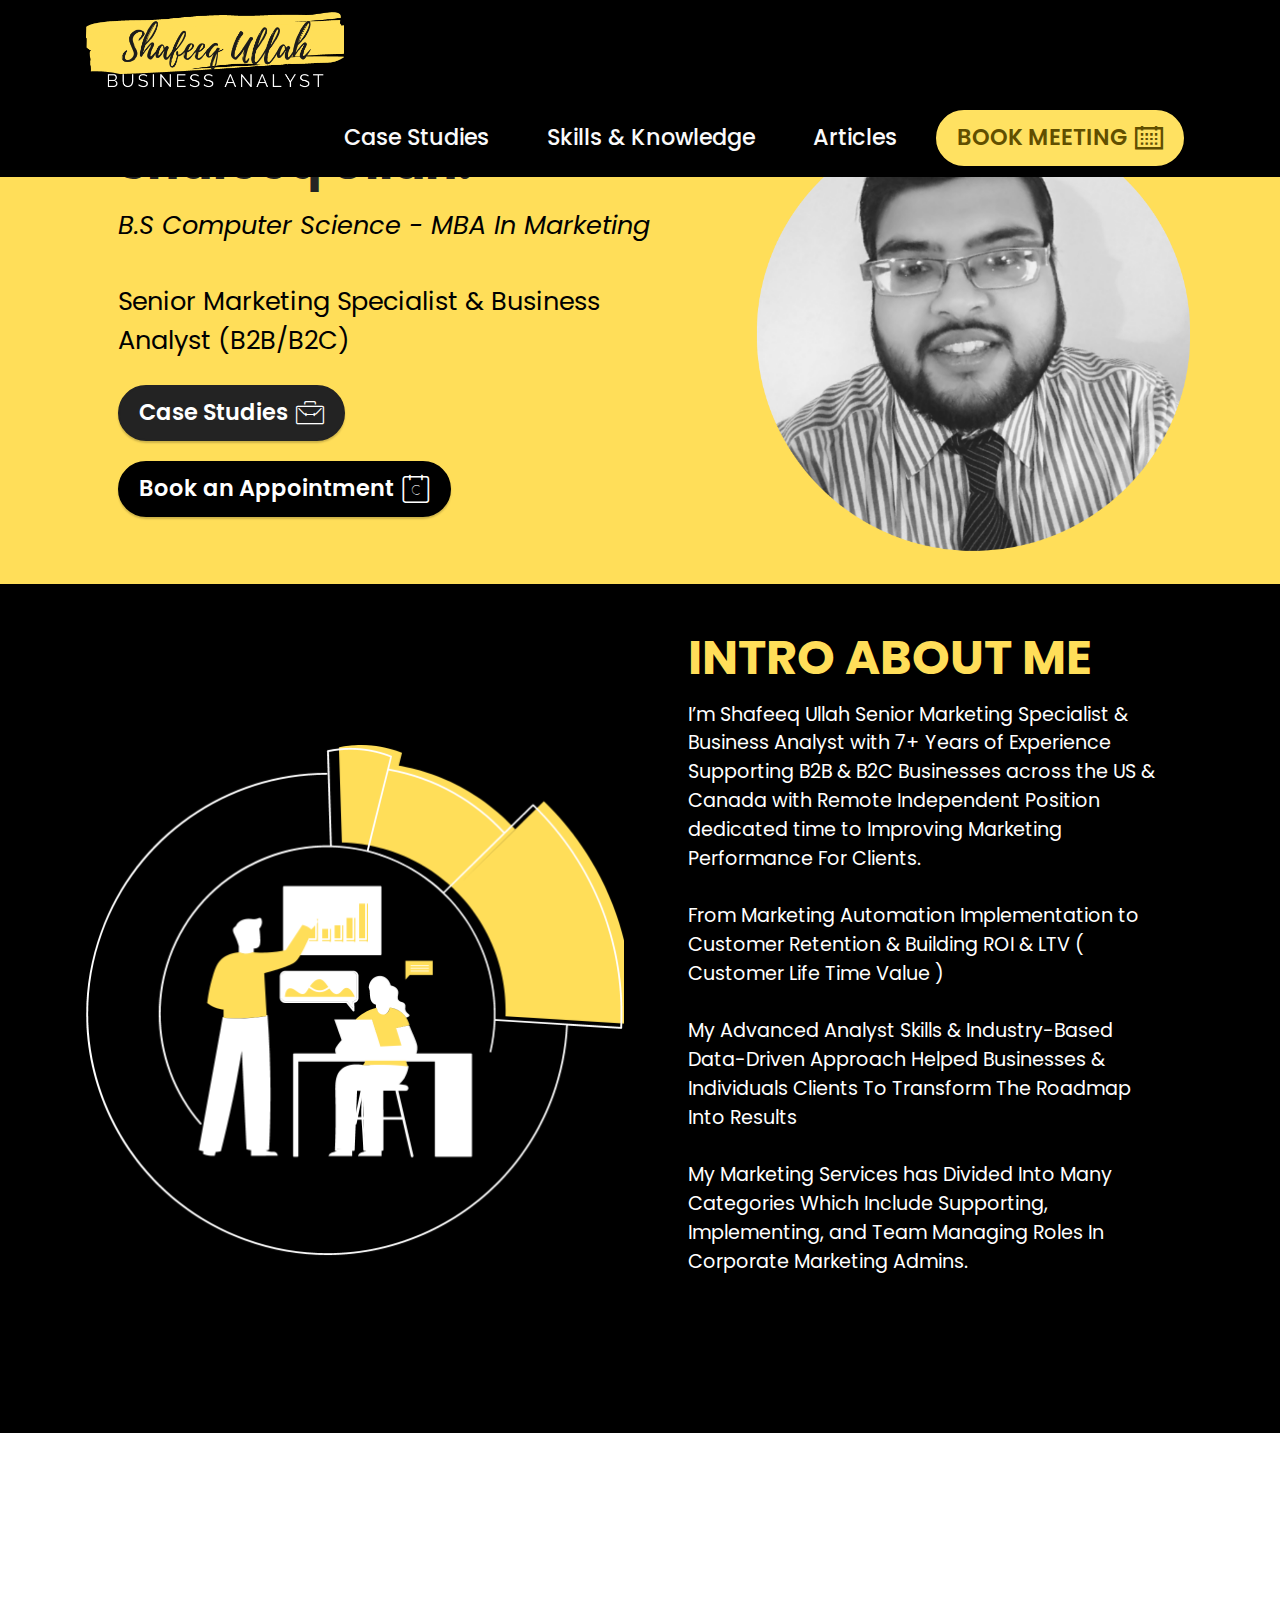
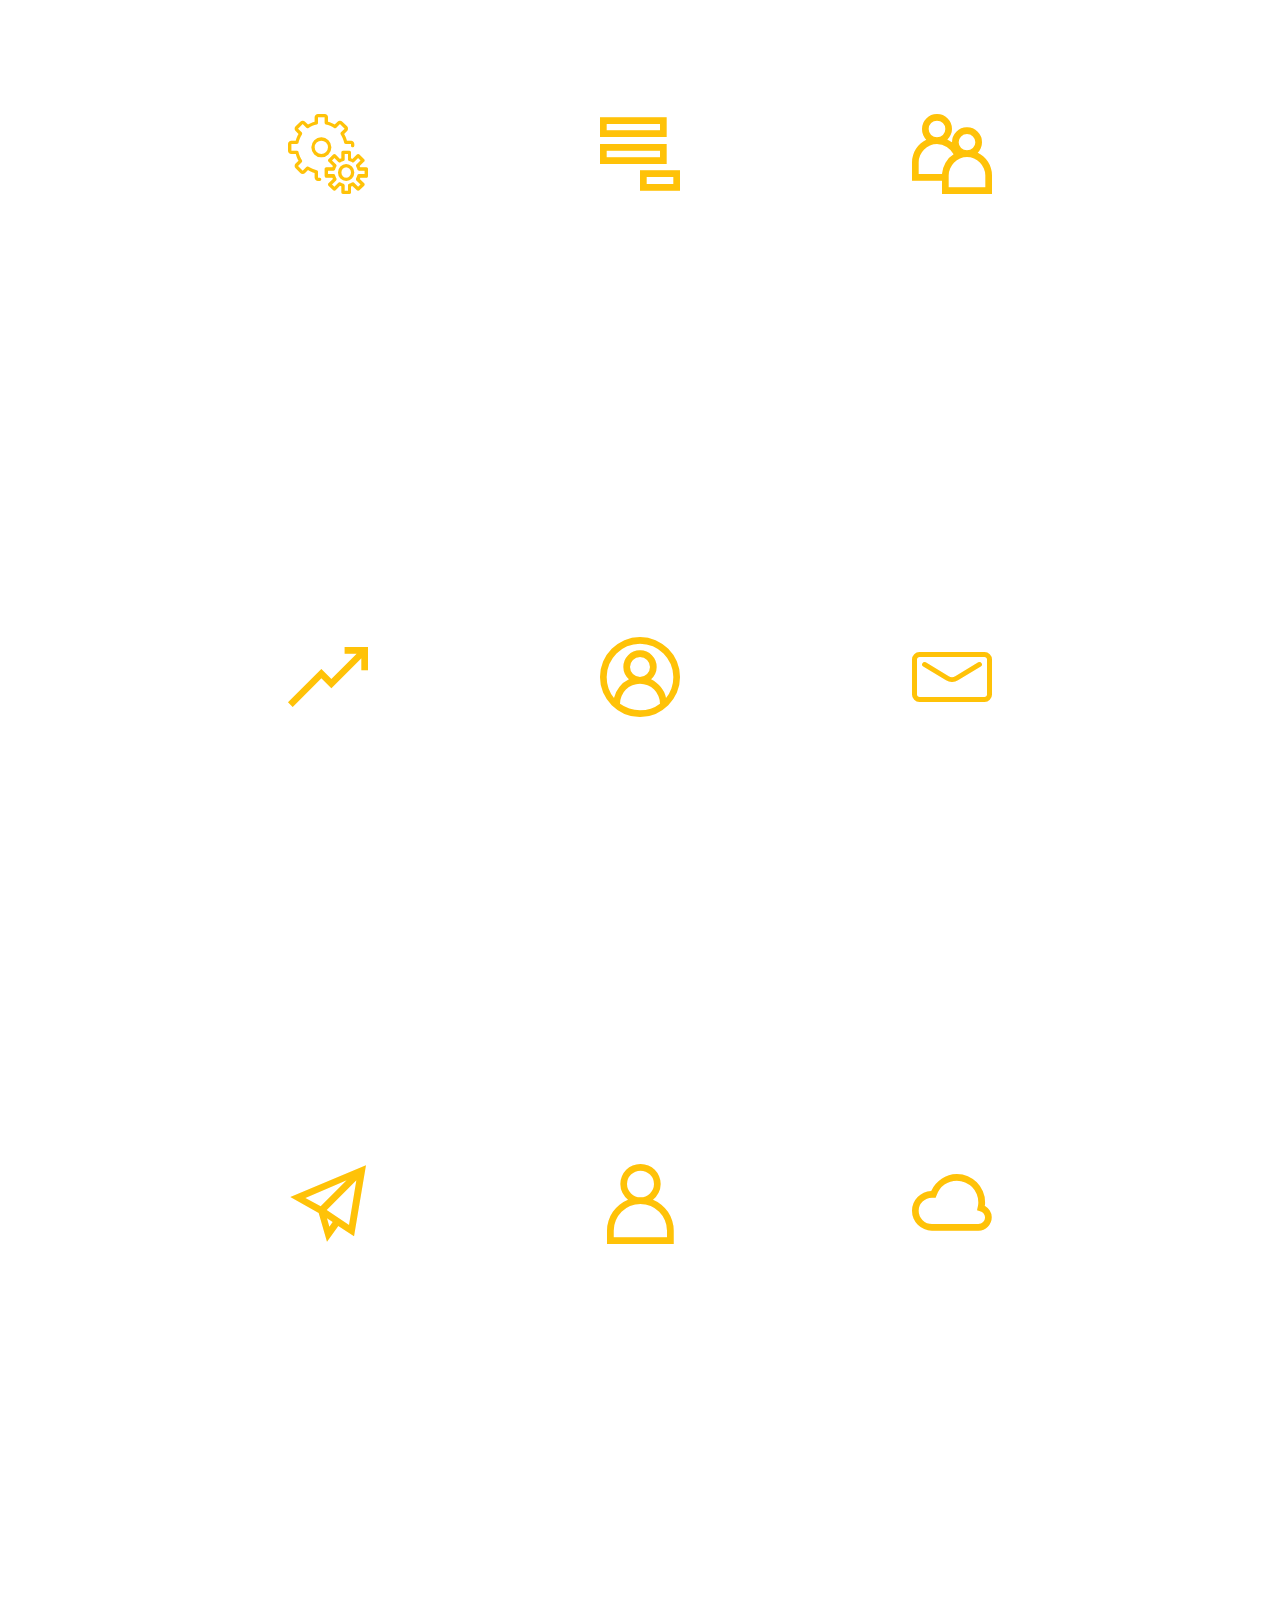
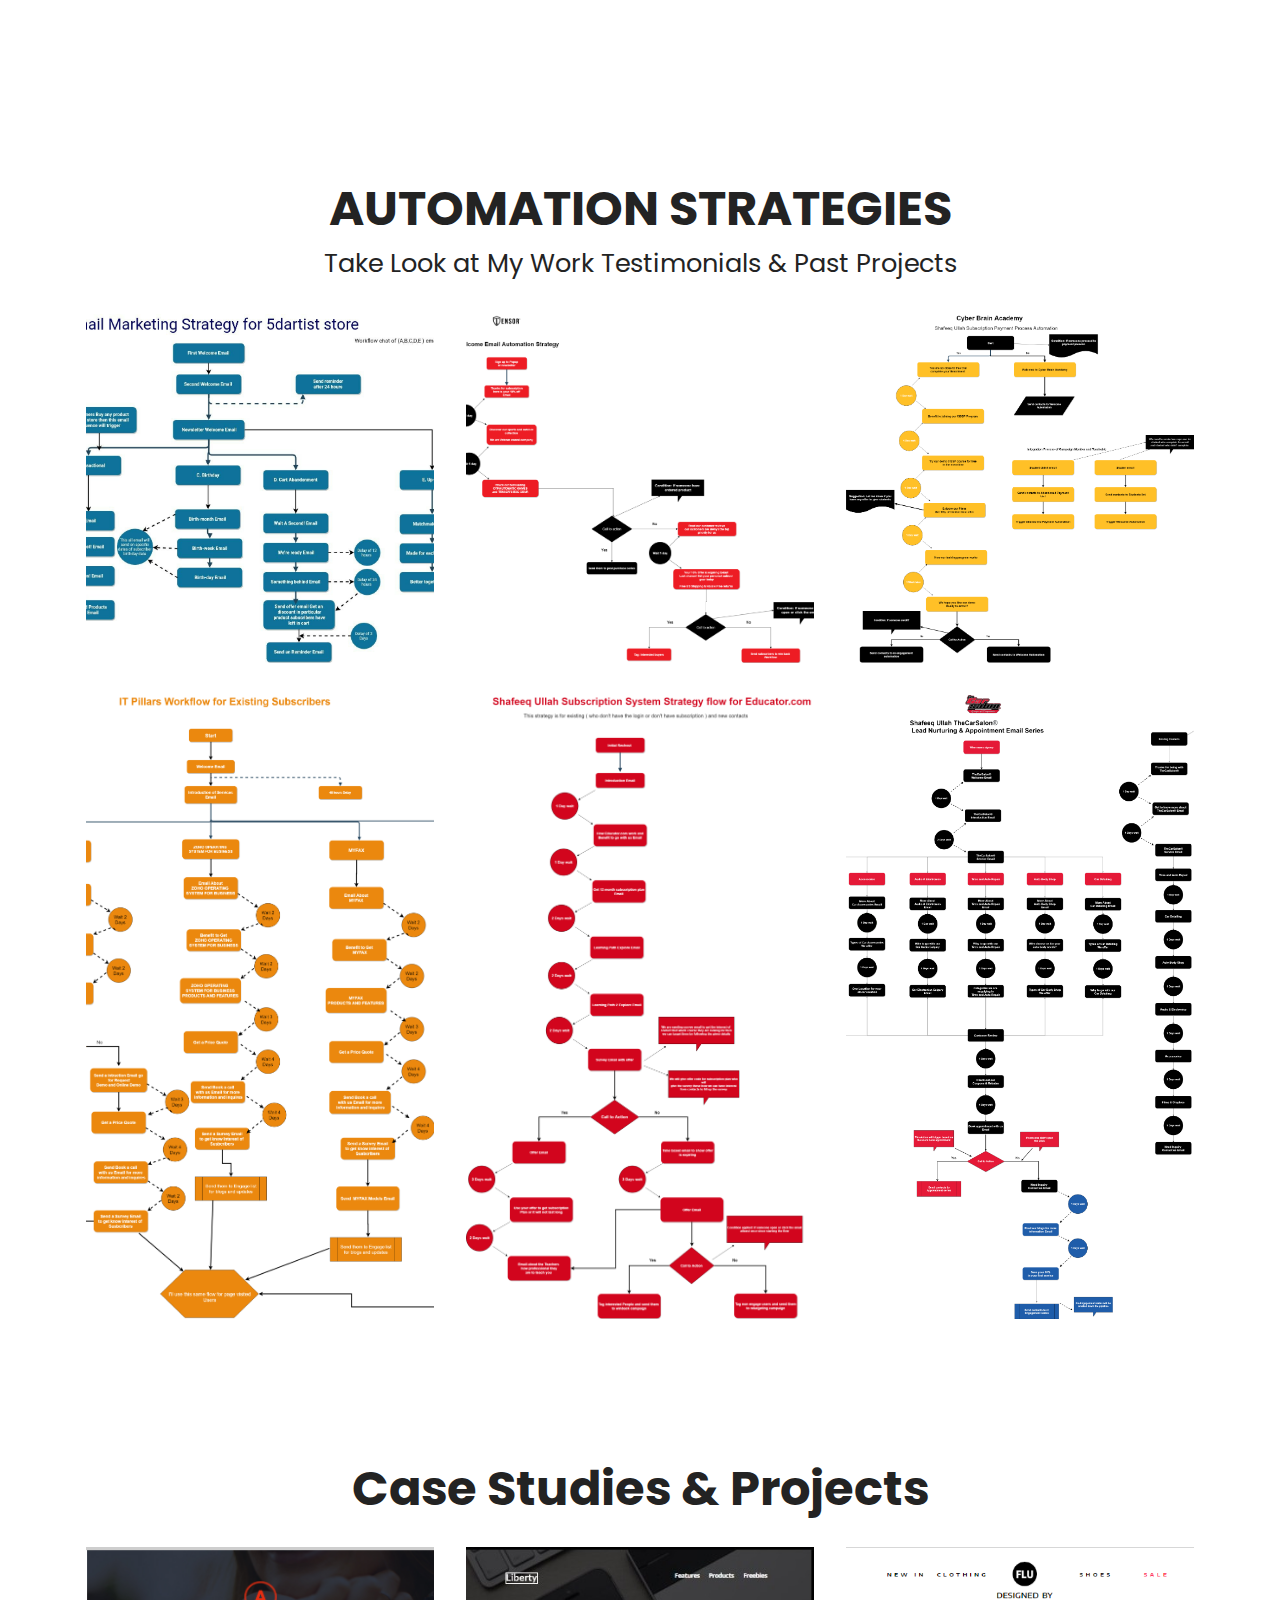
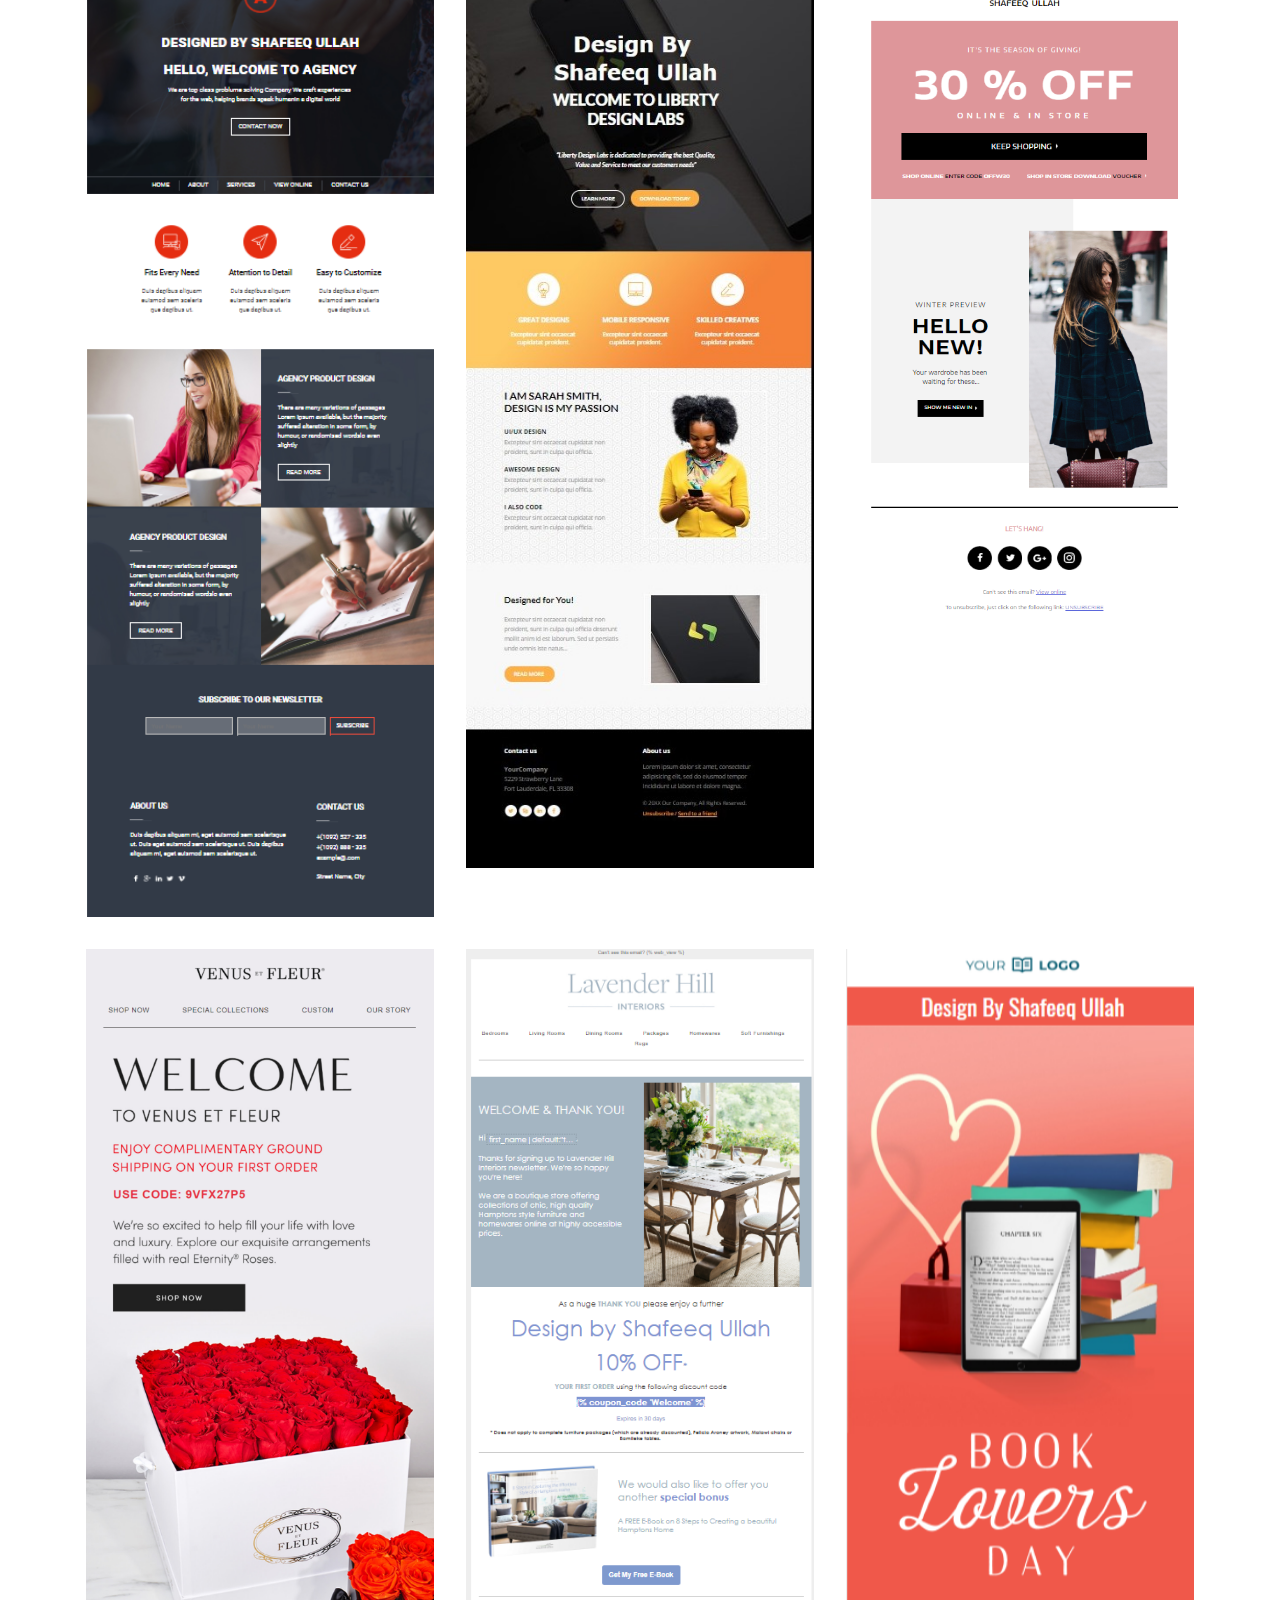
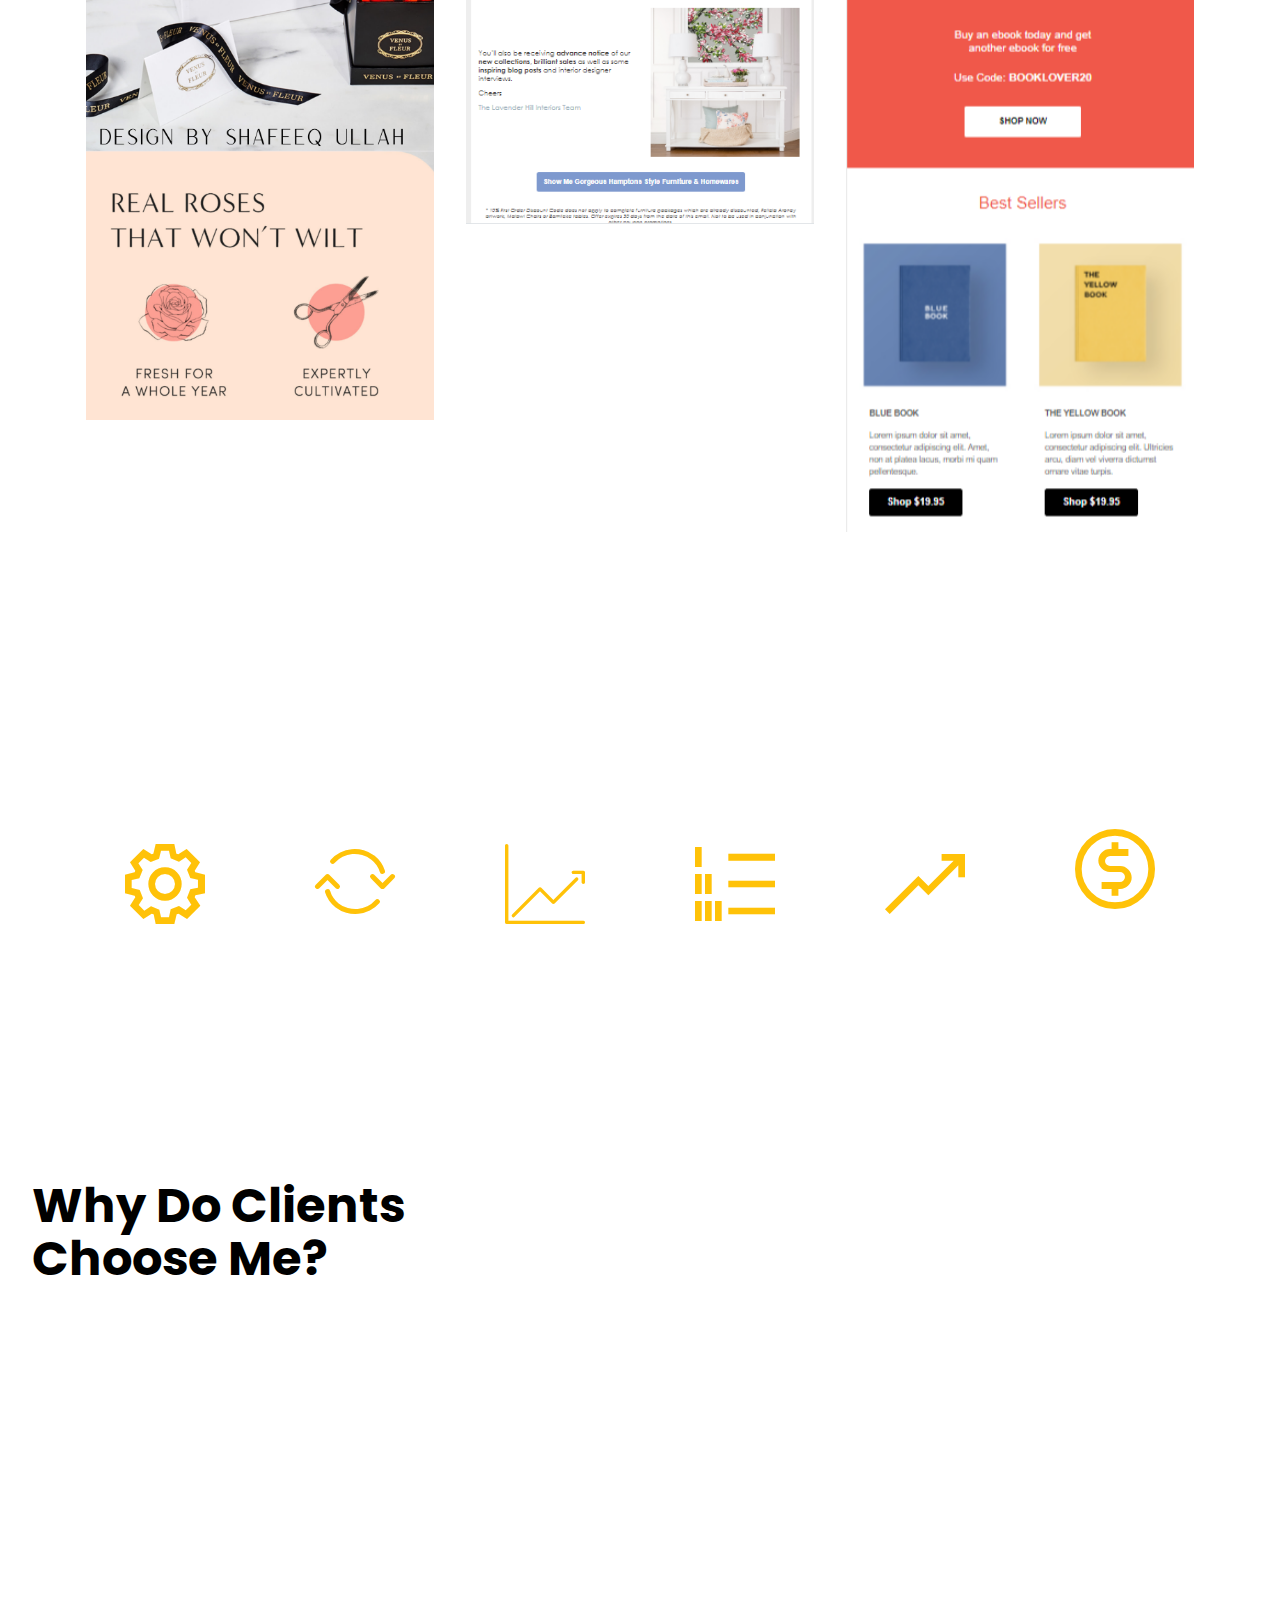
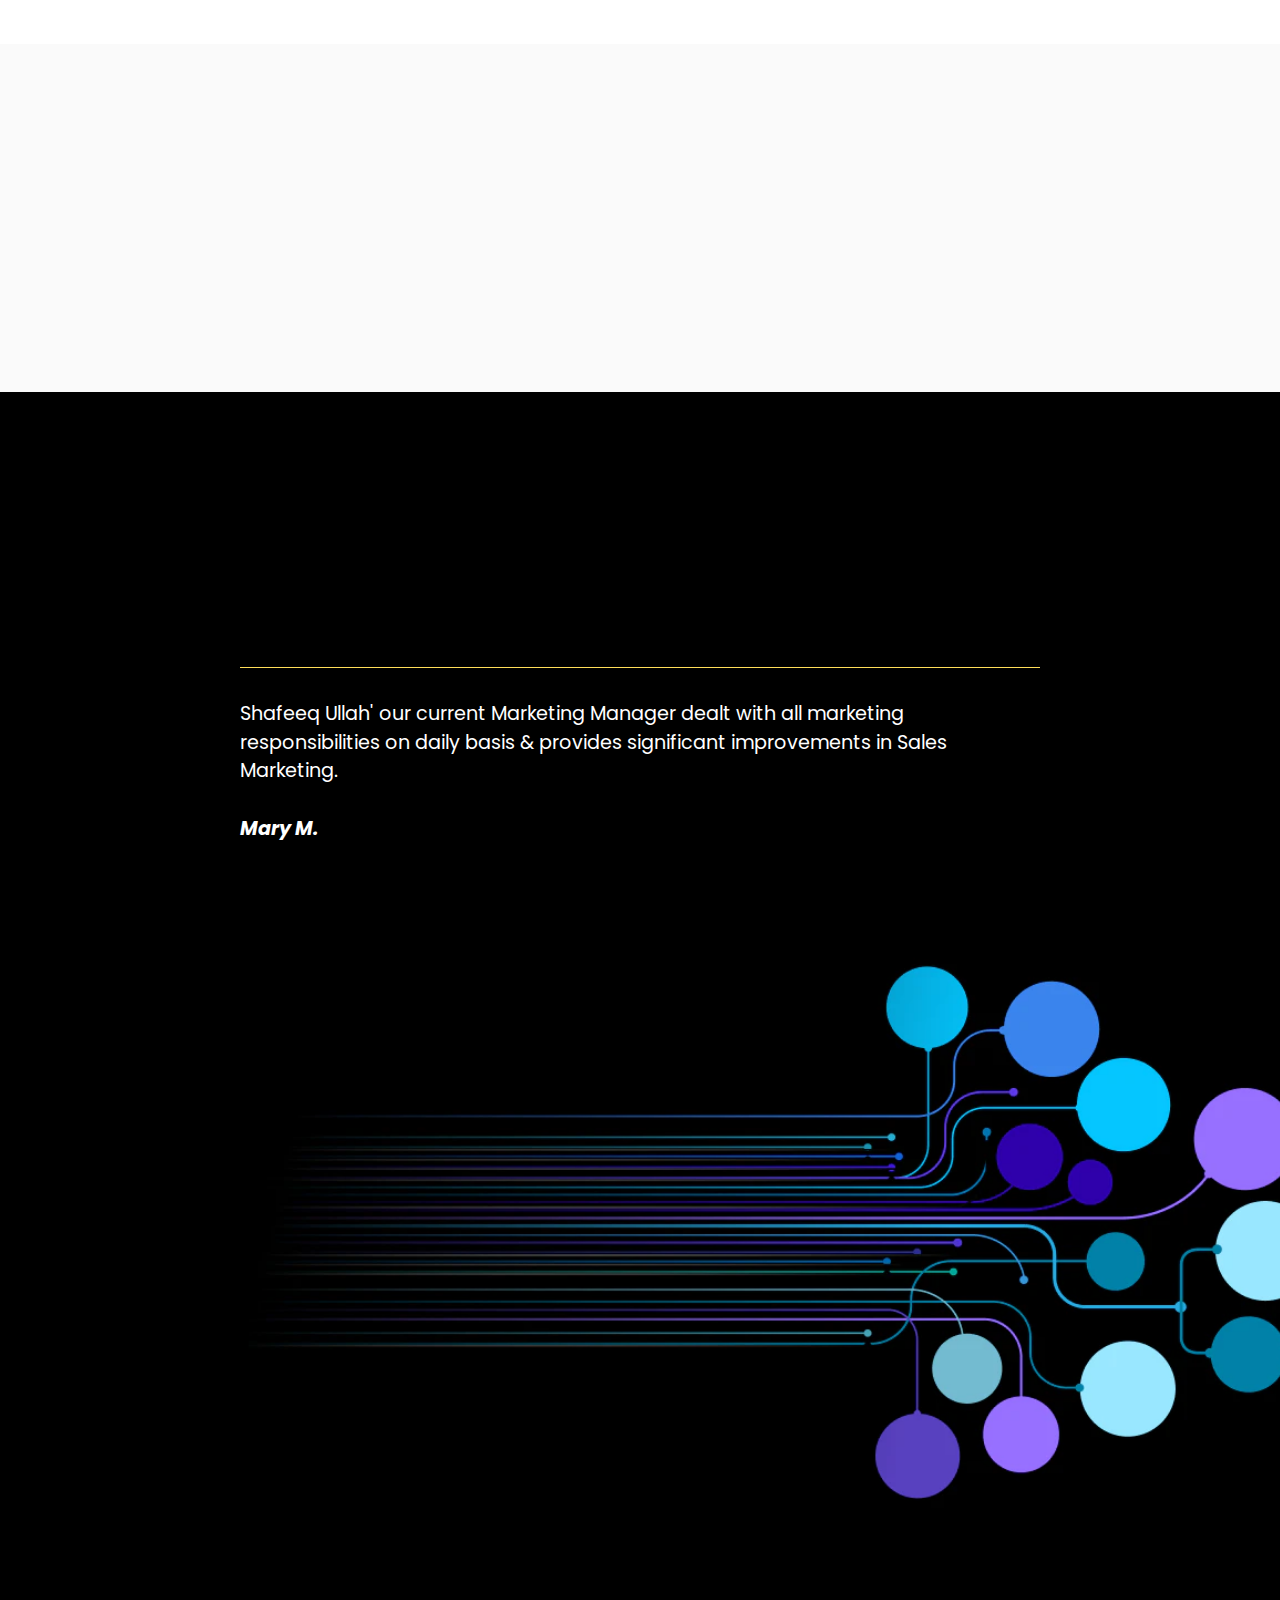
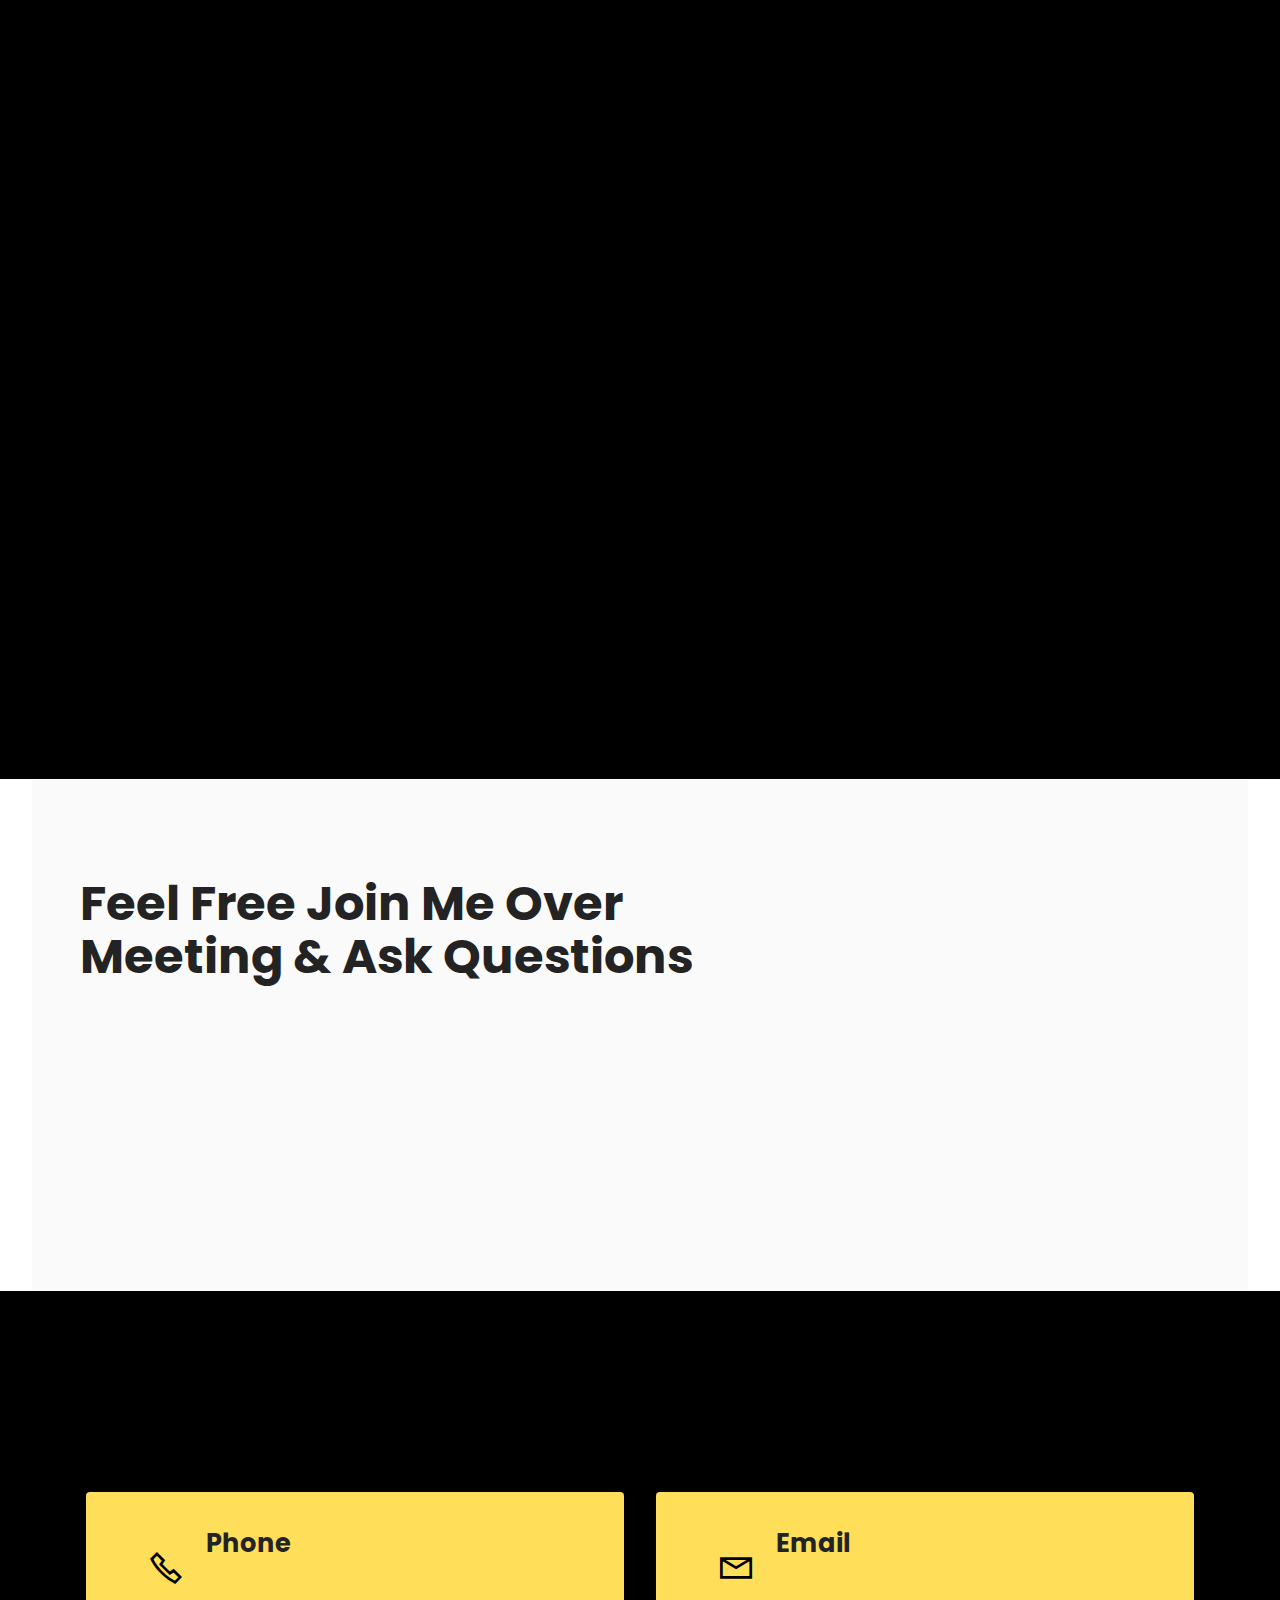
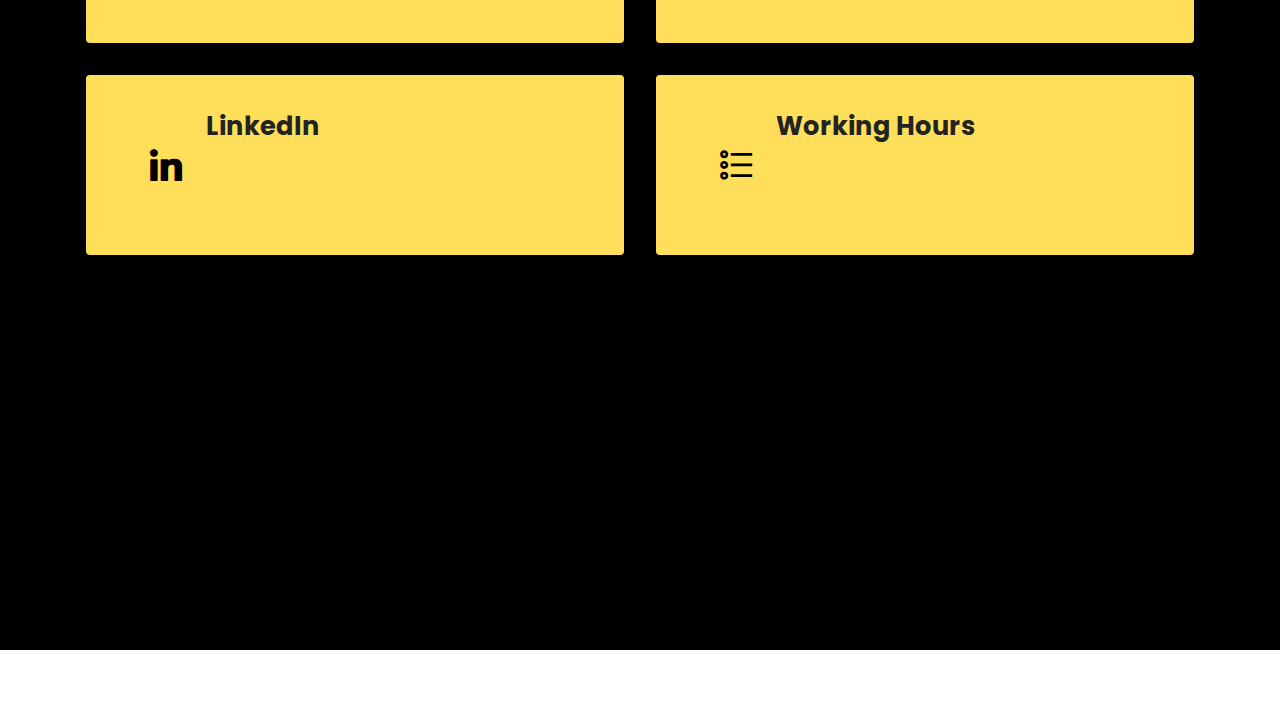
==== commit f918796e: "create github pages" ====
--- a/index.html
+++ b/index.html
@@ -41,7 +41,7 @@
         <div class="container">
             <div class="navbar-brand">
                 <span class="navbar-logo">
-                    <a href="http://www.shafeequllah.com">
+                    <a href="https://www.shafeeqmarketing.com">
                         <img src="assets/images/shafeeq-ullah-8.png" alt="Mobirise Website Builder" style="height: 5rem;">
                     </a>
                 </span>
@@ -78,7 +78,7 @@
             </div>
             <div class="col-12 col-md">
                 <div class="text-wrapper">
-                    <h1 class="mbr-section-title mbr-fonts-style mb-3 display-1"><strong>Shafeeq Ullah</strong></h1>
+                    <h1 class="mbr-section-title mbr-fonts-style mb-3 display-1"><strong>Shafeeq Ullah.</strong></h1>
                     <p class="mbr-text mbr-fonts-style display-5"><em>
                         B.S Computer Science - MBA In Marketing<br></em><br>Senior Marketing Specialist &amp; Business Analyst (B2B/B2C)&nbsp;<br></p>
                     <div class="mbr-section-btn mt-3"><a class="btn btn-black display-4" href="index.html#gallery4-7"><span class="mbri-briefcase mbr-iconfont mbr-iconfont-btn"></span>Case Studies</a>
@@ -277,8 +277,8 @@
         </div>
         <div class="row mbr-gallery mt-4">
             <div class="col-12 col-md-6 col-lg-4 item gallery-image">
-                <div class="item-wrapper" data-toggle="modal" data-bs-toggle="modal" data-target="#tdlXvlmh0t-modal" data-bs-target="#tdlXvlmh0t-modal">
-                    <img class="w-100" src="assets/images/a.jpg" alt="Mobirise Website Builder" data-slide-to="0" data-bs-slide-to="0" data-target="#lb-tdlXvlmh0t" data-bs-target="#lb-tdlXvlmh0t">
+                <div class="item-wrapper" data-toggle="modal" data-bs-toggle="modal" data-target="#tdm7ladQlp-modal" data-bs-target="#tdm7ladQlp-modal">
+                    <img class="w-100" src="assets/images/a.jpg" alt="Mobirise Website Builder" data-slide-to="0" data-bs-slide-to="0" data-target="#lb-tdm7ladQlp" data-bs-target="#lb-tdm7ladQlp">
                     <div class="icon-wrapper">
                         <span class="mobi-mbri mobi-mbri-search mbr-iconfont mbr-iconfont-btn"></span>
                     </div>
@@ -286,8 +286,8 @@
                 
             </div>
             <div class="col-12 col-md-6 col-lg-4 item gallery-image">
-                <div class="item-wrapper" data-toggle="modal" data-bs-toggle="modal" data-target="#tdlXvlmh0t-modal" data-bs-target="#tdlXvlmh0t-modal">
-                    <img class="w-100" src="assets/images/tensor-tactical-welcome-email-automation.drawio.png" alt="Mobirise Website Builder" data-slide-to="1" data-bs-slide-to="1" data-target="#lb-tdlXvlmh0t" data-bs-target="#lb-tdlXvlmh0t">
+                <div class="item-wrapper" data-toggle="modal" data-bs-toggle="modal" data-target="#tdm7ladQlp-modal" data-bs-target="#tdm7ladQlp-modal">
+                    <img class="w-100" src="assets/images/tensor-tactical-welcome-email-automation.drawio.png" alt="Mobirise Website Builder" data-slide-to="1" data-bs-slide-to="1" data-target="#lb-tdm7ladQlp" data-bs-target="#lb-tdm7ladQlp">
                     <div class="icon-wrapper">
                         <span class="mobi-mbri mobi-mbri-search mbr-iconfont mbr-iconfont-btn"></span>
                     </div>
@@ -295,8 +295,8 @@
                 
             </div>
             <div class="col-12 col-md-6 col-lg-4 item gallery-image">
-                <div class="item-wrapper" data-toggle="modal" data-bs-toggle="modal" data-target="#tdlXvlmh0t-modal" data-bs-target="#tdlXvlmh0t-modal">
-                    <img class="w-100" src="assets/images/cyberbrainacademy-abandoned-payment-automation-1.png" alt="Mobirise Website Builder" data-slide-to="2" data-bs-slide-to="2" data-target="#lb-tdlXvlmh0t" data-bs-target="#lb-tdlXvlmh0t">
+                <div class="item-wrapper" data-toggle="modal" data-bs-toggle="modal" data-target="#tdm7ladQlp-modal" data-bs-target="#tdm7ladQlp-modal">
+                    <img class="w-100" src="assets/images/cyberbrainacademy-abandoned-payment-automation-1.png" alt="Mobirise Website Builder" data-slide-to="2" data-bs-slide-to="2" data-target="#lb-tdm7ladQlp" data-bs-target="#lb-tdm7ladQlp">
                     <div class="icon-wrapper">
                         <span class="mobi-mbri mobi-mbri-search mbr-iconfont mbr-iconfont-btn"></span>
                     </div>
@@ -304,37 +304,37 @@
                 
             </div>
             <div class="col-12 col-md-6 col-lg-4 item gallery-image">
-                <div class="item-wrapper" data-toggle="modal" data-bs-toggle="modal" data-target="#tdlXvlmh0t-modal" data-bs-target="#tdlXvlmh0t-modal">
-                    <img class="w-100" src="assets/images/hubspot-it-softeware-company-automation-strategy-2.png" alt="Mobirise Website Builder" data-slide-to="3" data-bs-slide-to="3" data-target="#lb-tdlXvlmh0t" data-bs-target="#lb-tdlXvlmh0t">
+                <div class="item-wrapper" data-toggle="modal" data-bs-toggle="modal" data-target="#tdm7ladQlp-modal" data-bs-target="#tdm7ladQlp-modal">
+                    <img class="w-100" src="assets/images/hubspot-it-softeware-company-automation-strategy-2.png" alt="Mobirise Website Builder" data-slide-to="3" data-bs-slide-to="3" data-target="#lb-tdm7ladQlp" data-bs-target="#lb-tdm7ladQlp">
                     <div class="icon-wrapper">
                         <span class="mobi-mbri mobi-mbri-search mbr-iconfont mbr-iconfont-btn"></span>
                     </div>
                 </div>
                 
             </div><div class="col-12 col-md-6 col-lg-4 item gallery-image">
-                <div class="item-wrapper" data-toggle="modal" data-bs-toggle="modal" data-target="#tdlXvlmh0t-modal" data-bs-target="#tdlXvlmh0t-modal">
-                    <img class="w-100" src="assets/images/hubspot-educator.com-strategy-flowchart.png" alt="Mobirise Website Builder" data-slide-to="4" data-bs-slide-to="4" data-target="#lb-tdlXvlmh0t" data-bs-target="#lb-tdlXvlmh0t">
+                <div class="item-wrapper" data-toggle="modal" data-bs-toggle="modal" data-target="#tdm7ladQlp-modal" data-bs-target="#tdm7ladQlp-modal">
+                    <img class="w-100" src="assets/images/hubspot-educator.com-strategy-flowchart.png" alt="Mobirise Website Builder" data-slide-to="4" data-bs-slide-to="4" data-target="#lb-tdm7ladQlp" data-bs-target="#lb-tdm7ladQlp">
                     <div class="icon-wrapper">
                         <span class="mobi-mbri mobi-mbri-search mbr-iconfont mbr-iconfont-btn"></span>
                     </div>
                 </div>
                 
             </div><div class="col-12 col-md-6 col-lg-4 item gallery-image">
-                <div class="item-wrapper" data-toggle="modal" data-bs-toggle="modal" data-target="#tdlXvlmh0t-modal" data-bs-target="#tdlXvlmh0t-modal">
-                    <img class="w-100" src="assets/images/thecarsalon-welcome-email-series.png" alt="Mobirise Website Builder" data-slide-to="5" data-bs-slide-to="5" data-target="#lb-tdlXvlmh0t" data-bs-target="#lb-tdlXvlmh0t">
-                    <div class="icon-wrapper">
-                        <span class="mobi-mbri mobi-mbri-search mbr-iconfont mbr-iconfont-btn"></span>
-                    </div>
-                </div>
-                
-            </div>
-        </div>
-
-        <div class="modal mbr-slider" tabindex="-1" role="dialog" aria-hidden="true" id="tdlXvlmh0t-modal">
+                <div class="item-wrapper" data-toggle="modal" data-bs-toggle="modal" data-target="#tdm7ladQlp-modal" data-bs-target="#tdm7ladQlp-modal">
+                    <img class="w-100" src="assets/images/thecarsalon-welcome-email-series.png" alt="Mobirise Website Builder" data-slide-to="5" data-bs-slide-to="5" data-target="#lb-tdm7ladQlp" data-bs-target="#lb-tdm7ladQlp">
+                    <div class="icon-wrapper">
+                        <span class="mobi-mbri mobi-mbri-search mbr-iconfont mbr-iconfont-btn"></span>
+                    </div>
+                </div>
+                
+            </div>
+        </div>
+
+        <div class="modal mbr-slider" tabindex="-1" role="dialog" aria-hidden="true" id="tdm7ladQlp-modal">
             <div class="modal-dialog" role="document">
                 <div class="modal-content">
                     <div class="modal-body">
-                        <div class="carousel slide" id="lb-tdlXvlmh0t" data-interval="5000" data-bs-interval="5000">
+                        <div class="carousel slide" id="lb-tdm7ladQlp" data-interval="5000" data-bs-interval="5000">
                             <div class="carousel-inner">
                                 <div class="carousel-item active">
                                     <img class="d-block w-100" src="assets/images/a.jpg" alt="Mobirise Website Builder">
@@ -354,18 +354,18 @@
                                 </div>
                             </div>
                             <ol class="carousel-indicators">
-                                <li data-slide-to="0" data-bs-slide-to="0" class="active" data-target="#lb-tdlXvlmh0t" data-bs-target="#lb-tdlXvlmh0t"></li>
-                                <li data-slide-to="1" data-bs-slide-to="1" data-target="#lb-tdlXvlmh0t" data-bs-target="#lb-tdlXvlmh0t"></li>
-                                <li data-slide-to="2" data-bs-slide-to="2" data-target="#lb-tdlXvlmh0t" data-bs-target="#lb-tdlXvlmh0t"></li>
-                                <li data-slide-to="3" data-bs-slide-to="3" data-target="#lb-tdlXvlmh0t" data-bs-target="#lb-tdlXvlmh0t"></li><li data-slide-to="4" data-bs-slide-to="4" data-target="#lb-tdlXvlmh0t" data-bs-target="#lb-tdlXvlmh0t"></li><li data-slide-to="5" data-bs-slide-to="5" data-target="#lb-tdlXvlmh0t" data-bs-target="#lb-tdlXvlmh0t"></li>
+                                <li data-slide-to="0" data-bs-slide-to="0" class="active" data-target="#lb-tdm7ladQlp" data-bs-target="#lb-tdm7ladQlp"></li>
+                                <li data-slide-to="1" data-bs-slide-to="1" data-target="#lb-tdm7ladQlp" data-bs-target="#lb-tdm7ladQlp"></li>
+                                <li data-slide-to="2" data-bs-slide-to="2" data-target="#lb-tdm7ladQlp" data-bs-target="#lb-tdm7ladQlp"></li>
+                                <li data-slide-to="3" data-bs-slide-to="3" data-target="#lb-tdm7ladQlp" data-bs-target="#lb-tdm7ladQlp"></li><li data-slide-to="4" data-bs-slide-to="4" data-target="#lb-tdm7ladQlp" data-bs-target="#lb-tdm7ladQlp"></li><li data-slide-to="5" data-bs-slide-to="5" data-target="#lb-tdm7ladQlp" data-bs-target="#lb-tdm7ladQlp"></li>
                             </ol>
                             <a role="button" href="" class="close" data-dismiss="modal" data-bs-dismiss="modal" aria-label="Close">
                             </a>
-                            <a class="carousel-control-prev carousel-control" role="button" data-slide="prev" data-bs-slide="prev" href="#lb-tdlXvlmh0t">
+                            <a class="carousel-control-prev carousel-control" role="button" data-slide="prev" data-bs-slide="prev" href="#lb-tdm7ladQlp">
                                 <span class="mobi-mbri mobi-mbri-arrow-prev" aria-hidden="true"></span>
                                 <span class="sr-only visually-hidden">Previous</span>
                             </a>
-                            <a class="carousel-control-next carousel-control" role="button" data-slide="next" data-bs-slide="next" href="#lb-tdlXvlmh0t">
+                            <a class="carousel-control-next carousel-control" role="button" data-slide="next" data-bs-slide="next" href="#lb-tdm7ladQlp">
                                 <span class="mobi-mbri mobi-mbri-arrow-next" aria-hidden="true"></span>
                                 <span class="sr-only visually-hidden">Next</span>
                             </a>
@@ -390,8 +390,8 @@
         </div>
         <div class="row mbr-gallery mt-4">
             <div class="col-12 col-md-6 col-lg-4 item gallery-image active">
-                <div class="item-wrapper" data-toggle="modal" data-bs-toggle="modal" data-target="#tdlXvmtX0j-modal" data-bs-target="#tdlXvmtX0j-modal">
-                    <img class="w-100" src="assets/images/activecampaign.png" alt="Mobirise Website Builder" data-slide-to="0" data-bs-slide-to="0" data-target="#lb-tdlXvmtX0j" data-bs-target="#lb-tdlXvmtX0j">
+                <div class="item-wrapper" data-toggle="modal" data-bs-toggle="modal" data-target="#tdm7lbGBdf-modal" data-bs-target="#tdm7lbGBdf-modal">
+                    <img class="w-100" src="assets/images/activecampaign.png" alt="Mobirise Website Builder" data-slide-to="0" data-bs-slide-to="0" data-target="#lb-tdm7lbGBdf" data-bs-target="#lb-tdm7lbGBdf">
                     <div class="icon-wrapper">
                         <span class="mobi-mbri mobi-mbri-search mbr-iconfont mbr-iconfont-btn"></span>
                     </div>
@@ -399,8 +399,8 @@
                 
             </div>
             <div class="col-12 col-md-6 col-lg-4 item gallery-image">
-                <div class="item-wrapper" data-toggle="modal" data-bs-toggle="modal" data-target="#tdlXvmtX0j-modal" data-bs-target="#tdlXvmtX0j-modal">
-                    <img class="w-100" src="assets/images/email-newletter.jpg" alt="Mobirise Website Builder" data-slide-to="1" data-bs-slide-to="1" data-target="#lb-tdlXvmtX0j" data-bs-target="#lb-tdlXvmtX0j">
+                <div class="item-wrapper" data-toggle="modal" data-bs-toggle="modal" data-target="#tdm7lbGBdf-modal" data-bs-target="#tdm7lbGBdf-modal">
+                    <img class="w-100" src="assets/images/email-newletter.jpg" alt="Mobirise Website Builder" data-slide-to="1" data-bs-slide-to="1" data-target="#lb-tdm7lbGBdf" data-bs-target="#lb-tdm7lbGBdf">
                     <div class="icon-wrapper">
                         <span class="mobi-mbri mobi-mbri-search mbr-iconfont mbr-iconfont-btn"></span>
                     </div>
@@ -408,16 +408,16 @@
                 
             </div>
             <div class="col-12 col-md-6 col-lg-4 item gallery-image">
-                <div class="item-wrapper" data-toggle="modal" data-bs-toggle="modal" data-target="#tdlXvmtX0j-modal" data-bs-target="#tdlXvmtX0j-modal">
-                    <img class="w-100" src="assets/images/klaviyo-email-template-design.png" alt="Mobirise Website Builder" data-slide-to="2" data-bs-slide-to="2" data-target="#lb-tdlXvmtX0j" data-bs-target="#lb-tdlXvmtX0j">
+                <div class="item-wrapper" data-toggle="modal" data-bs-toggle="modal" data-target="#tdm7lbGBdf-modal" data-bs-target="#tdm7lbGBdf-modal">
+                    <img class="w-100" src="assets/images/klaviyo-email-template-design.png" alt="Mobirise Website Builder" data-slide-to="2" data-bs-slide-to="2" data-target="#lb-tdm7lbGBdf" data-bs-target="#lb-tdm7lbGBdf">
                     <div class="icon-wrapper">
                         <span class="mobi-mbri mobi-mbri-search mbr-iconfont mbr-iconfont-btn"></span>
                     </div>
                 </div>
                 
             </div><div class="col-12 col-md-6 col-lg-4 item gallery-image">
-                <div class="item-wrapper" data-toggle="modal" data-bs-toggle="modal" data-target="#tdlXvmtX0j-modal" data-bs-target="#tdlXvmtX0j-modal">
-                    <img class="w-100" src="assets/images/venus-et-fleur-welcome-designed-based-email-1.png" alt="Mobirise Website Builder" data-slide-to="3" data-bs-slide-to="3" data-target="#lb-tdlXvmtX0j" data-bs-target="#lb-tdlXvmtX0j">
+                <div class="item-wrapper" data-toggle="modal" data-bs-toggle="modal" data-target="#tdm7lbGBdf-modal" data-bs-target="#tdm7lbGBdf-modal">
+                    <img class="w-100" src="assets/images/venus-et-fleur-welcome-designed-based-email-1.png" alt="Mobirise Website Builder" data-slide-to="3" data-bs-slide-to="3" data-target="#lb-tdm7lbGBdf" data-bs-target="#lb-tdm7lbGBdf">
                     <div class="icon-wrapper">
                         <span class="mobi-mbri mobi-mbri-search mbr-iconfont mbr-iconfont-btn"></span>
                     </div>
@@ -425,29 +425,29 @@
                 
             </div>
             <div class="col-12 col-md-6 col-lg-4 item gallery-image">
-                <div class="item-wrapper" data-toggle="modal" data-bs-toggle="modal" data-target="#tdlXvmtX0j-modal" data-bs-target="#tdlXvmtX0j-modal">
-                    <img class="w-100" src="assets/images/lavender-hill-welcome.png" alt="Mobirise Website Builder" data-slide-to="4" data-bs-slide-to="4" data-target="#lb-tdlXvmtX0j" data-bs-target="#lb-tdlXvmtX0j">
+                <div class="item-wrapper" data-toggle="modal" data-bs-toggle="modal" data-target="#tdm7lbGBdf-modal" data-bs-target="#tdm7lbGBdf-modal">
+                    <img class="w-100" src="assets/images/lavender-hill-welcome.png" alt="Mobirise Website Builder" data-slide-to="4" data-bs-slide-to="4" data-target="#lb-tdm7lbGBdf" data-bs-target="#lb-tdm7lbGBdf">
                     <div class="icon-wrapper">
                         <span class="mobi-mbri mobi-mbri-search mbr-iconfont mbr-iconfont-btn"></span>
                     </div>
                 </div>
                 
             </div><div class="col-12 col-md-6 col-lg-4 item gallery-image">
-                <div class="item-wrapper" data-toggle="modal" data-bs-toggle="modal" data-target="#tdlXvmtX0j-modal" data-bs-target="#tdlXvmtX0j-modal">
-                    <img class="w-100" src="assets/images/book-store-email-template-1.png" alt="Mobirise Website Builder" data-slide-to="5" data-bs-slide-to="5" data-target="#lb-tdlXvmtX0j" data-bs-target="#lb-tdlXvmtX0j">
-                    <div class="icon-wrapper">
-                        <span class="mobi-mbri mobi-mbri-search mbr-iconfont mbr-iconfont-btn"></span>
-                    </div>
-                </div>
-                
-            </div>
-        </div>
-
-        <div class="modal mbr-slider" tabindex="-1" role="dialog" aria-hidden="true" id="tdlXvmtX0j-modal">
+                <div class="item-wrapper" data-toggle="modal" data-bs-toggle="modal" data-target="#tdm7lbGBdf-modal" data-bs-target="#tdm7lbGBdf-modal">
+                    <img class="w-100" src="assets/images/book-store-email-template-1.png" alt="Mobirise Website Builder" data-slide-to="5" data-bs-slide-to="5" data-target="#lb-tdm7lbGBdf" data-bs-target="#lb-tdm7lbGBdf">
+                    <div class="icon-wrapper">
+                        <span class="mobi-mbri mobi-mbri-search mbr-iconfont mbr-iconfont-btn"></span>
+                    </div>
+                </div>
+                
+            </div>
+        </div>
+
+        <div class="modal mbr-slider" tabindex="-1" role="dialog" aria-hidden="true" id="tdm7lbGBdf-modal">
             <div class="modal-dialog" role="document">
                 <div class="modal-content">
                     <div class="modal-body">
-                        <div class="carousel slide" id="lb-tdlXvmtX0j" data-interval="5000" data-bs-interval="5000">
+                        <div class="carousel slide" id="lb-tdm7lbGBdf" data-interval="5000" data-bs-interval="5000">
                             <div class="carousel-inner">
                                 <div class="carousel-item active">
                                     <img class="d-block w-100" src="assets/images/activecampaign.png" alt="Mobirise Website Builder">
@@ -467,18 +467,18 @@
                                 </div>
                             </div>
                             <ol class="carousel-indicators">
-                                <li data-slide-to="0" data-bs-slide-to="0" class="active" data-target="#lb-tdlXvmtX0j" data-bs-target="#lb-tdlXvmtX0j"></li>
-                                <li data-slide-to="1" data-bs-slide-to="1" data-target="#lb-tdlXvmtX0j" data-bs-target="#lb-tdlXvmtX0j"></li>
-                                <li data-slide-to="2" data-bs-slide-to="2" data-target="#lb-tdlXvmtX0j" data-bs-target="#lb-tdlXvmtX0j"></li>
-                                <li data-slide-to="3" data-bs-slide-to="3" data-target="#lb-tdlXvmtX0j" data-bs-target="#lb-tdlXvmtX0j"></li><li data-slide-to="4" data-bs-slide-to="4" data-target="#lb-tdlXvmtX0j" data-bs-target="#lb-tdlXvmtX0j"></li><li data-slide-to="5" data-bs-slide-to="5" data-target="#lb-tdlXvmtX0j" data-bs-target="#lb-tdlXvmtX0j"></li>
+                                <li data-slide-to="0" data-bs-slide-to="0" class="active" data-target="#lb-tdm7lbGBdf" data-bs-target="#lb-tdm7lbGBdf"></li>
+                                <li data-slide-to="1" data-bs-slide-to="1" data-target="#lb-tdm7lbGBdf" data-bs-target="#lb-tdm7lbGBdf"></li>
+                                <li data-slide-to="2" data-bs-slide-to="2" data-target="#lb-tdm7lbGBdf" data-bs-target="#lb-tdm7lbGBdf"></li>
+                                <li data-slide-to="3" data-bs-slide-to="3" data-target="#lb-tdm7lbGBdf" data-bs-target="#lb-tdm7lbGBdf"></li><li data-slide-to="4" data-bs-slide-to="4" data-target="#lb-tdm7lbGBdf" data-bs-target="#lb-tdm7lbGBdf"></li><li data-slide-to="5" data-bs-slide-to="5" data-target="#lb-tdm7lbGBdf" data-bs-target="#lb-tdm7lbGBdf"></li>
                             </ol>
                             <a role="button" href="" class="close" data-dismiss="modal" data-bs-dismiss="modal" aria-label="Close">
                             </a>
-                            <a class="carousel-control-prev carousel-control" role="button" data-slide="prev" data-bs-slide="prev" href="#lb-tdlXvmtX0j">
+                            <a class="carousel-control-prev carousel-control" role="button" data-slide="prev" data-bs-slide="prev" href="#lb-tdm7lbGBdf">
                                 <span class="mobi-mbri mobi-mbri-arrow-prev" aria-hidden="true"></span>
                                 <span class="sr-only visually-hidden">Previous</span>
                             </a>
-                            <a class="carousel-control-next carousel-control" role="button" data-slide="next" data-bs-slide="next" href="#lb-tdlXvmtX0j">
+                            <a class="carousel-control-next carousel-control" role="button" data-slide="next" data-bs-slide="next" href="#lb-tdm7lbGBdf">
                                 <span class="mobi-mbri mobi-mbri-arrow-next" aria-hidden="true"></span>
                                 <span class="sr-only visually-hidden">Next</span>
                             </a>
@@ -914,7 +914,7 @@
             </div>
         </div>
     </div>
-</section><section class="display-7" style="padding: 0;align-items: center;justify-content: center;flex-wrap: wrap;    align-content: center;display: flex;position: relative;height: 4rem;"><a href="https://mobiri.se/" style="flex: 1 1;height: 4rem;position: absolute;width: 100%;z-index: 1;"><img alt="" style="height: 4rem;" src="[data-uri]"></a><p style="margin: 0;text-align: center;" class="display-7">Designed with Mobirise &#8204;</p><a style="z-index:1" href="https://mobirise.com/website-maker.html">Web Site Maker</a></section><script src="assets/bootstrap/js/bootstrap.bundle.min.js"></script>  <script src="assets/smoothscroll/smooth-scroll.js"></script>  <script src="assets/ytplayer/index.js"></script>  <script src="assets/dropdown/js/navbar-dropdown.js"></script>  <script src="assets/mbr-tabs/mbr-tabs.js"></script>  <script src="assets/sociallikes/social-likes.js"></script>  <script src="assets/theme/js/script.js"></script>  
+</section><section class="display-7" style="padding: 0;align-items: center;justify-content: center;flex-wrap: wrap;    align-content: center;display: flex;position: relative;height: 4rem;"><a href="https://mobiri.se/" style="flex: 1 1;height: 4rem;position: absolute;width: 100%;z-index: 1;"><img alt="" style="height: 4rem;" src="[data-uri]"></a><p style="margin: 0;text-align: center;" class="display-7">Built with Mobirise &#8204;</p><a style="z-index:1" href="https://mobirise.com/html-builder.html">HTML Website Builder</a></section><script src="assets/bootstrap/js/bootstrap.bundle.min.js"></script>  <script src="assets/smoothscroll/smooth-scroll.js"></script>  <script src="assets/ytplayer/index.js"></script>  <script src="assets/dropdown/js/navbar-dropdown.js"></script>  <script src="assets/mbr-tabs/mbr-tabs.js"></script>  <script src="assets/sociallikes/social-likes.js"></script>  <script src="assets/theme/js/script.js"></script>  
   
   
   <input name="animation" type="hidden">
